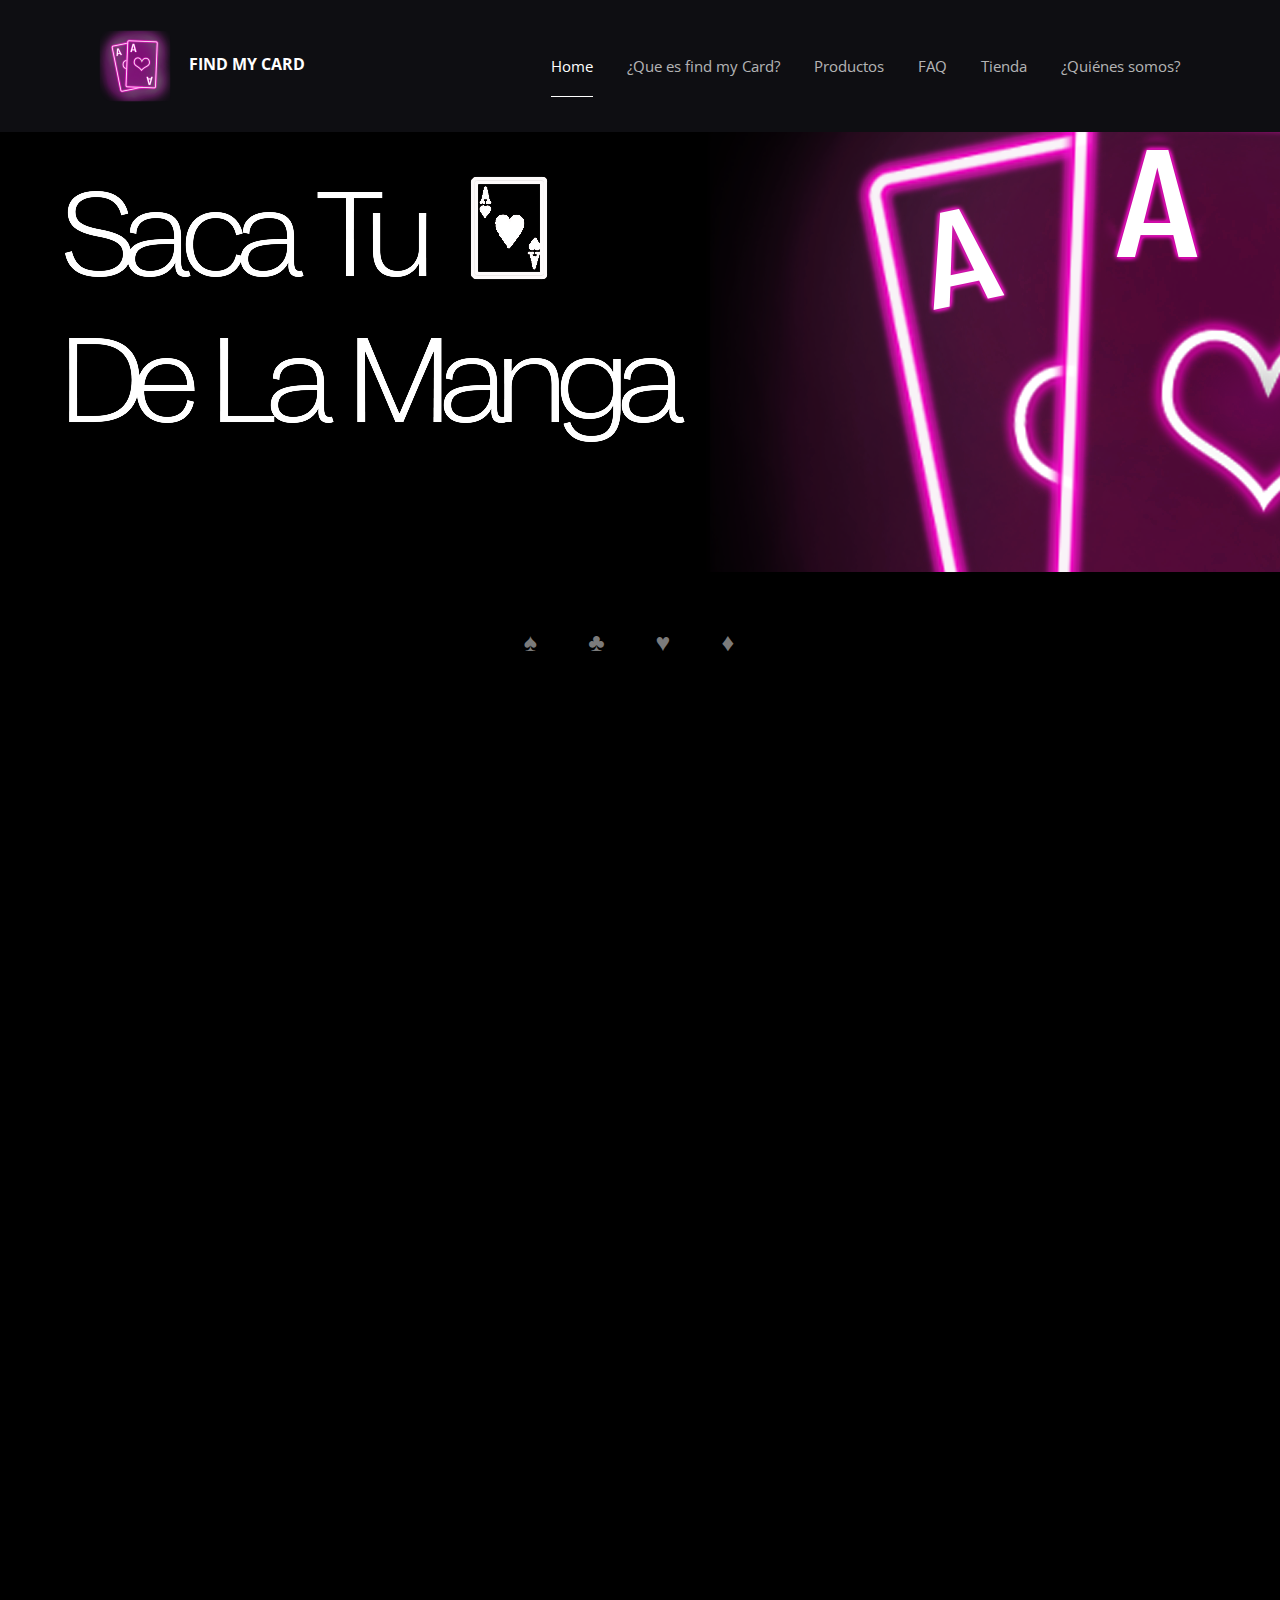
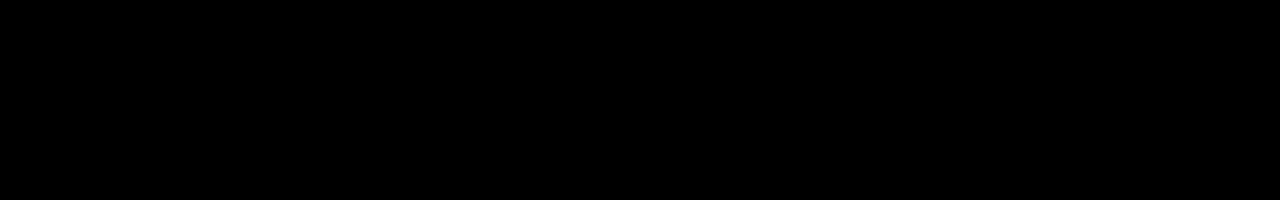
==== index.html @ 89a49486 "first commit" ====
<!doctype html>
<html lang="en">
  <head>
    <!-- Required meta tags -->
    <meta charset="utf-8">
    <meta name="viewport" content="width=device-width, initial-scale=1, shrink-to-fit=no">
    
    <link href="https://fonts.googleapis.com/css?family=Open+Sans:300,400,700" rel="stylesheet">

    <link rel="stylesheet" href="fonts/icomoon/style.css">

    <link rel="stylesheet" href="css/owl.carousel.min.css">

    <!-- Bootstrap CSS -->
    <link rel="stylesheet" href="css/bootstrap.min.css">
    
    <!-- Style -->
    <link rel="stylesheet" href="css/style.css">

    <title>Website Menu #2</title>
  </head>
  <body>
    <div class="site-mobile-menu site-navbar-target">
        <div class="site-mobile-menu-header">
          <div class="site-mobile-menu-close mt-3">
            <span class="icon-close2 js-menu-toggle"></span>
          </div>
        </div>
        <div class="site-mobile-menu-body"></div>
      </div>
      <header class="site-navbar site-navbar-target" role="banner">

        <div class="container">
          <div class="row align-items-center position-relative">

            <div class="col-3">
              <div class="site-logo">
                
                <a href="index.html" class="font-weight-bold"><img src="images/logo.png" alt="Image" class="logo"> find my card</a>
              </div>
            </div>

            <div class="col-9  text-right">
              

              <span class="d-inline-block d-lg-none"><a href="#" class="text-primary site-menu-toggle js-menu-toggle py-5"><span class="icon-menu h3 text-white"></span></a></span>


              <nav class="site-navigation text-right ml-auto d-none d-lg-block" role="navigation">
                <ul class="site-menu main-menu js-clone-nav ml-auto ">
                  <li class="active"><a href="#" class="nav-link">Home</a></li>
                  <li><a href="#" class="nav-link">¿Que es find my Card?</a></li>
                  <li><a href="#" class="nav-link">Productos</a></li>
                  <li><a href="#" class="nav-link">FAQ</a></li>
                  <li><a href="#" class="nav-link">Tienda</a></li>
                  <li><a href="#" class="nav-link">¿Quiénes somos?</a></li>
                </ul>
              </nav>
            </div>

            
          </div>
        </div>

      </header>

    <div class="hero">
      <br>
      <br>
      <br>
      <img src="images/eslogan.png" srcset="">

      <p class="centrar">
        ♠  ♣  ♥  ♦ 
      </p>


    </div>
  

  
    
    

    <script src="js/jquery-3.3.1.min.js"></script>
    <script src="js/popper.min.js"></script>
    <script src="js/bootstrap.min.js"></script>
    <script src="js/jquery.sticky.js"></script>
    <script src="js/main.js"></script>
  </body>
</html>
---- fonts/icomoon/style.css ----
@font-face {
  font-family: 'icomoon';
  src:  url('fonts/icomoon.eot?10si43');
  src:  url('fonts/icomoon.eot?10si43#iefix') format('embedded-opentype'),
    url('fonts/icomoon.ttf?10si43') format('truetype'),
    url('fonts/icomoon.woff?10si43') format('woff'),
    url('fonts/icomoon.svg?10si43#icomoon') format('svg');
  font-weight: normal;
  font-style: normal;
}

[class^="icon-"], [class*=" icon-"] {
  /* use !important to prevent issues with browser extensions that change fonts */
  font-family: 'icomoon' !important;
  speak: none;
  font-style: normal;
  font-weight: normal;
  font-variant: normal;
  text-transform: none;
  line-height: 1;

  /* Better Font Rendering =========== */
  -webkit-font-smoothing: antialiased;
  -moz-osx-font-smoothing: grayscale;
}

.icon-asterisk:before {
  content: "\f069";
}
.icon-plus:before {
  content: "\f067";
}
.icon-question:before {
  content: "\f128";
}
.icon-minus:before {
  content: "\f068";
}
.icon-glass:before {
  content: "\f000";
}
.icon-music:before {
  content: "\f001";
}
.icon-search:before {
  content: "\f002";
}
.icon-envelope-o:before {
  content: "\f003";
}
.icon-heart:before {
  content: "\f004";
}
.icon-star:before {
  content: "\f005";
}
.icon-star-o:before {
  content: "\f006";
}
.icon-user:before {
  content: "\f007";
}
.icon-film:before {
  content: "\f008";
}
.icon-th-large:before {
  content: "\f009";
}
.icon-th:before {
  content: "\f00a";
}
.icon-th-list:before {
  content: "\f00b";
}
.icon-check:before {
  content: "\f00c";
}
.icon-close:before {
  content: "\f00d";
}
.icon-remove:before {
  content: "\f00d";
}
.icon-times:before {
  content: "\f00d";
}
.icon-search-plus:before {
  content: "\f00e";
}
.icon-search-minus:before {
  content: "\f010";
}
.icon-power-off:before {
  content: "\f011";
}
.icon-signal:before {
  content: "\f012";
}
.icon-cog:before {
  content: "\f013";
}
.icon-gear:before {
  content: "\f013";
}
.icon-trash-o:before {
  content: "\f014";
}
.icon-home:before {
  content: "\f015";
}
.icon-file-o:before {
  content: "\f016";
}
.icon-clock-o:before {
  content: "\f017";
}
.icon-road:before {
  content: "\f018";
}
.icon-download:before {
  content: "\f019";
}
.icon-arrow-circle-o-down:before {
  content: "\f01a";
}
.icon-arrow-circle-o-up:before {
  content: "\f01b";
}
.icon-inbox:before {
  content: "\f01c";
}
.icon-play-circle-o:before {
  content: "\f01d";
}
.icon-repeat:before {
  content: "\f01e";
}
.icon-rotate-right:before {
  content: "\f01e";
}
.icon-refresh:before {
  content: "\f021";
}
.icon-list-alt:before {
  content: "\f022";
}
.icon-lock:before {
  content: "\f023";
}
.icon-flag:before {
  content: "\f024";
}
.icon-headphones:before {
  content: "\f025";
}
.icon-volume-off:before {
  content: "\f026";
}
.icon-volume-down:before {
  content: "\f027";
}
.icon-volume-up:before {
  content: "\f028";
}
.icon-qrcode:before {
  content: "\f029";
}
.icon-barcode:before {
  content: "\f02a";
}
.icon-tag:before {
  content: "\f02b";
}
.icon-tags:before {
  content: "\f02c";
}
.icon-book:before {
  content: "\f02d";
}
.icon-bookmark:before {
  content: "\f02e";
}
.icon-print:before {
  content: "\f02f";
}
.icon-camera:before {
  content: "\f030";
}
.icon-font:before {
  content: "\f031";
}
.icon-bold:before {
  content: "\f032";
}
.icon-italic:before {
  content: "\f033";
}
.icon-text-height:before {
  content: "\f034";
}
.icon-text-width:before {
  content: "\f035";
}
.icon-align-left:before {
  content: "\f036";
}
.icon-align-center:before {
  content: "\f037";
}
.icon-align-right:before {
  content: "\f038";
}
.icon-align-justify:before {
  content: "\f039";
}
.icon-list:before {
  content: "\f03a";
}
.icon-dedent:before {
  content: "\f03b";
}
.icon-outdent:before {
  content: "\f03b";
}
.icon-indent:before {
  content: "\f03c";
}
.icon-video-camera:before {
  content: "\f03d";
}
.icon-image:before {
  content: "\f03e";
}
.icon-photo:before {
  content: "\f03e";
}
.icon-picture-o:before {
  content: "\f03e";
}
.icon-pencil:before {
  content: "\f040";
}
.icon-map-marker:before {
  content: "\f041";
}
.icon-adjust:before {
  content: "\f042";
}
.icon-tint:before {
  content: "\f043";
}
.icon-edit:before {
  content: "\f044";
}
.icon-pencil-square-o:before {
  content: "\f044";
}
.icon-share-square-o:before {
  content: "\f045";
}
.icon-check-square-o:before {
  content: "\f046";
}
.icon-arrows:before {
  content: "\f047";
}
.icon-step-backward:before {
  content: "\f048";
}
.icon-fast-backward:before {
  content: "\f049";
}
.icon-backward:before {
  content: "\f04a";
}
.icon-play:before {
  content: "\f04b";
}
.icon-pause:before {
  content: "\f04c";
}
.icon-stop:before {
  content: "\f04d";
}
.icon-forward:before {
  content: "\f04e";
}
.icon-fast-forward:before {
  content: "\f050";
}
.icon-step-forward:before {
  content: "\f051";
}
.icon-eject:before {
  content: "\f052";
}
.icon-chevron-left:before {
  content: "\f053";
}
.icon-chevron-right:before {
  content: "\f054";
}
.icon-plus-circle:before {
  content: "\f055";
}
.icon-minus-circle:before {
  content: "\f056";
}
.icon-times-circle:before {
  content: "\f057";
}
.icon-check-circle:before {
  content: "\f058";
}
.icon-question-circle:before {
  content: "\f059";
}
.icon-info-circle:before {
  content: "\f05a";
}
.icon-crosshairs:before {
  content: "\f05b";
}
.icon-times-circle-o:before {
  content: "\f05c";
}
.icon-check-circle-o:before {
  content: "\f05d";
}
.icon-ban:before {
  content: "\f05e";
}
.icon-arrow-left:before {
  content: "\f060";
}
.icon-arrow-right:before {
  content: "\f061";
}
.icon-arrow-up:before {
  content: "\f062";
}
.icon-arrow-down:before {
  content: "\f063";
}
.icon-mail-forward:before {
  content: "\f064";
}
.icon-share:before {
  content: "\f064";
}
.icon-expand:before {
  content: "\f065";
}
.icon-compress:before {
  content: "\f066";
}
.icon-exclamation-circle:before {
  content: "\f06a";
}
.icon-gift:before {
  content: "\f06b";
}
.icon-leaf:before {
  content: "\f06c";
}
.icon-fire:before {
  content: "\f06d";
}
.icon-eye:before {
  content: "\f06e";
}
.icon-eye-slash:before {
  content: "\f070";
}
.icon-exclamation-triangle:before {
  content: "\f071";
}
.icon-warning:before {
  content: "\f071";
}
.icon-plane:before {
  content: "\f072";
}
.icon-calendar:before {
  content: "\f073";
}
.icon-random:before {
  content: "\f074";
}
.icon-comment:before {
  content: "\f075";
}
.icon-magnet:before {
  content: "\f076";
}
.icon-chevron-up:before {
  content: "\f077";
}
.icon-chevron-down:before {
  content: "\f078";
}
.icon-retweet:before {
  content: "\f079";
}
.icon-shopping-cart:before {
  content: "\f07a";
}
.icon-folder:before {
  content: "\f07b";
}
.icon-folder-open:before {
  content: "\f07c";
}
.icon-arrows-v:before {
  content: "\f07d";
}
.icon-arrows-h:before {
  content: "\f07e";
}
.icon-bar-chart:before {
  content: "\f080";
}
.icon-bar-chart-o:before {
  content: "\f080";
}
.icon-twitter-square:before {
  content: "\f081";
}
.icon-facebook-square:before {
  content: "\f082";
}
.icon-camera-retro:before {
  content: "\f083";
}
.icon-key:before {
  content: "\f084";
}
.icon-cogs:before {
  content: "\f085";
}
.icon-gears:before {
  content: "\f085";
}
.icon-comments:before {
  content: "\f086";
}
.icon-thumbs-o-up:before {
  content: "\f087";
}
.icon-thumbs-o-down:before {
  content: "\f088";
}
.icon-star-half:before {
  content: "\f089";
}
.icon-heart-o:before {
  content: "\f08a";
}
.icon-sign-out:before {
  content: "\f08b";
}
.icon-linkedin-square:before {
  content: "\f08c";
}
.icon-thumb-tack:before {
  content: "\f08d";
}
.icon-external-link:before {
  content: "\f08e";
}
.icon-sign-in:before {
  content: "\f090";
}
.icon-trophy:before {
  content: "\f091";
}
.icon-github-square:before {
  content: "\f092";
}
.icon-upload:before {
  content: "\f093";
}
.icon-lemon-o:before {
  content: "\f094";
}
.icon-phone:before {
  content: "\f095";
}
.icon-square-o:before {
  content: "\f096";
}
.icon-bookmark-o:before {
  content: "\f097";
}
.icon-phone-square:before {
  content: "\f098";
}
.icon-twitter:before {
  content: "\f099";
}
.icon-facebook:before {
  content: "\f09a";
}
.icon-facebook-f:before {
  content: "\f09a";
}
.icon-github:before {
  content: "\f09b";
}
.icon-unlock:before {
  content: "\f09c";
}
.icon-credit-card:before {
  content: "\f09d";
}
.icon-feed:before {
  content: "\f09e";
}
.icon-rss:before {
  content: "\f09e";
}
.icon-hdd-o:before {
  content: "\f0a0";
}
.icon-bullhorn:before {
  content: "\f0a1";
}
.icon-bell-o:before {
  content: "\f0a2";
}
.icon-certificate:before {
  content: "\f0a3";
}
.icon-hand-o-right:before {
  content: "\f0a4";
}
.icon-hand-o-left:before {
  content: "\f0a5";
}
.icon-hand-o-up:before {
  content: "\f0a6";
}
.icon-hand-o-down:before {
  content: "\f0a7";
}
.icon-arrow-circle-left:before {
  content: "\f0a8";
}
.icon-arrow-circle-right:before {
  content: "\f0a9";
}
.icon-arrow-circle-up:before {
  content: "\f0aa";
}
.icon-arrow-circle-down:before {
  content: "\f0ab";
}
.icon-globe:before {
  content: "\f0ac";
}
.icon-wrench:before {
  content: "\f0ad";
}
.icon-tasks:before {
  content: "\f0ae";
}
.icon-filter:before {
  content: "\f0b0";
}
.icon-briefcase:before {
  content: "\f0b1";
}
.icon-arrows-alt:before {
  content: "\f0b2";
}
.icon-group:before {
  content: "\f0c0";
}
.icon-users:before {
  content: "\f0c0";
}
.icon-chain:before {
  content: "\f0c1";
}
.icon-link:before {
  content: "\f0c1";
}
.icon-cloud:before {
  content: "\f0c2";
}
.icon-flask:before {
  content: "\f0c3";
}
.icon-cut:before {
  content: "\f0c4";
}
.icon-scissors:before {
  content: "\f0c4";
}
.icon-copy:before {
  content: "\f0c5";
}
.icon-files-o:before {
  content: "\f0c5";
}
.icon-paperclip:before {
  content: "\f0c6";
}
.icon-floppy-o:before {
  content: "\f0c7";
}
.icon-save:before {
  content: "\f0c7";
}
.icon-square:before {
  content: "\f0c8";
}
.icon-bars:before {
  content: "\f0c9";
}
.icon-navicon:before {
  content: "\f0c9";
}
.icon-reorder:before {
  content: "\f0c9";
}
.icon-list-ul:before {
  content: "\f0ca";
}
.icon-list-ol:before {
  content: "\f0cb";
}
.icon-strikethrough:before {
  content: "\f0cc";
}
.icon-underline:before {
  content: "\f0cd";
}
.icon-table:before {
  content: "\f0ce";
}
.icon-magic:before {
  content: "\f0d0";
}
.icon-truck:before {
  content: "\f0d1";
}
.icon-pinterest:before {
  content: "\f0d2";
}
.icon-pinterest-square:before {
  content: "\f0d3";
}
.icon-google-plus-square:before {
  content: "\f0d4";
}
.icon-google-plus:before {
  content: "\f0d5";
}
.icon-money:before {
  content: "\f0d6";
}
.icon-caret-down:before {
  content: "\f0d7";
}
.icon-caret-up:before {
  content: "\f0d8";
}
.icon-caret-left:before {
  content: "\f0d9";
}
.icon-caret-right:before {
  content: "\f0da";
}
.icon-columns:before {
  content: "\f0db";
}
.icon-sort:before {
  content: "\f0dc";
}
.icon-unsorted:before {
  content: "\f0dc";
}
.icon-sort-desc:before {
  content: "\f0dd";
}
.icon-sort-down:before {
  content: "\f0dd";
}
.icon-sort-asc:before {
  content: "\f0de";
}
.icon-sort-up:before {
  content: "\f0de";
}
.icon-envelope:before {
  content: "\f0e0";
}
.icon-linkedin:before {
  content: "\f0e1";
}
.icon-rotate-left:before {
  content: "\f0e2";
}
.icon-undo:before {
  content: "\f0e2";
}
.icon-gavel:before {
  content: "\f0e3";
}
.icon-legal:before {
  content: "\f0e3";
}
.icon-dashboard:before {
  content: "\f0e4";
}
.icon-tachometer:before {
  content: "\f0e4";
}
.icon-comment-o:before {
  content: "\f0e5";
}
.icon-comments-o:before {
  content: "\f0e6";
}
.icon-bolt:before {
  content: "\f0e7";
}
.icon-flash:before {
  content: "\f0e7";
}
.icon-sitemap:before {
  content: "\f0e8";
}
.icon-umbrella:before {
  content: "\f0e9";
}
.icon-clipboard:before {
  content: "\f0ea";
}
.icon-paste:before {
  content: "\f0ea";
}
.icon-lightbulb-o:before {
  content: "\f0eb";
}
.icon-exchange:before {
  content: "\f0ec";
}
.icon-cloud-download:before {
  content: "\f0ed";
}
.icon-cloud-upload:before {
  content: "\f0ee";
}
.icon-user-md:before {
  content: "\f0f0";
}
.icon-stethoscope:before {
  content: "\f0f1";
}
.icon-suitcase:before {
  content: "\f0f2";
}
.icon-bell:before {
  content: "\f0f3";
}
.icon-coffee:before {
  content: "\f0f4";
}
.icon-cutlery:before {
  content: "\f0f5";
}
.icon-file-text-o:before {
  content: "\f0f6";
}
.icon-building-o:before {
  content: "\f0f7";
}
.icon-hospital-o:before {
  content: "\f0f8";
}
.icon-ambulance:before {
  content: "\f0f9";
}
.icon-medkit:before {
  content: "\f0fa";
}
.icon-fighter-jet:before {
  content: "\f0fb";
}
.icon-beer:before {
  content: "\f0fc";
}
.icon-h-square:before {
  content: "\f0fd";
}
.icon-plus-square:before {
  content: "\f0fe";
}
.icon-angle-double-left:before {
  content: "\f100";
}
.icon-angle-double-right:before {
  content: "\f101";
}
.icon-angle-double-up:before {
  content: "\f102";
}
.icon-angle-double-down:before {
  content: "\f103";
}
.icon-angle-left:before {
  content: "\f104";
}
.icon-angle-right:before {
  content: "\f105";
}
.icon-angle-up:before {
  content: "\f106";
}
.icon-angle-down:before {
  content: "\f107";
}
.icon-desktop:before {
  content: "\f108";
}
.icon-laptop:before {
  content: "\f109";
}
.icon-tablet:before {
  content: "\f10a";
}
.icon-mobile:before {
  content: "\f10b";
}
.icon-mobile-phone:before {
  content: "\f10b";
}
.icon-circle-o:before {
  content: "\f10c";
}
.icon-quote-left:before {
  content: "\f10d";
}
.icon-quote-right:before {
  content: "\f10e";
}
.icon-spinner:before {
  content: "\f110";
}
.icon-circle:before {
  content: "\f111";
}
.icon-mail-reply:before {
  content: "\f112";
}
.icon-reply:before {
  content: "\f112";
}
.icon-github-alt:before {
  content: "\f113";
}
.icon-folder-o:before {
  content: "\f114";
}
.icon-folder-open-o:before {
  content: "\f115";
}
.icon-smile-o:before {
  content: "\f118";
}
.icon-frown-o:before {
  content: "\f119";
}
.icon-meh-o:before {
  content: "\f11a";
}
.icon-gamepad:before {
  content: "\f11b";
}
.icon-keyboard-o:before {
  content: "\f11c";
}
.icon-flag-o:before {
  content: "\f11d";
}
.icon-flag-checkered:before {
  content: "\f11e";
}
.icon-terminal:before {
  content: "\f120";
}
.icon-code:before {
  content: "\f121";
}
.icon-mail-reply-all:before {
  content: "\f122";
}
.icon-reply-all:before {
  content: "\f122";
}
.icon-star-half-empty:before {
  content: "\f123";
}
.icon-star-half-full:before {
  content: "\f123";
}
.icon-star-half-o:before {
  content: "\f123";
}
.icon-location-arrow:before {
  content: "\f124";
}
.icon-crop:before {
  content: "\f125";
}
.icon-code-fork:before {
  content: "\f126";
}
.icon-chain-broken:before {
  content: "\f127";
}
.icon-unlink:before {
  content: "\f127";
}
.icon-info:before {
  content: "\f129";
}
.icon-exclamation:before {
  content: "\f12a";
}
.icon-superscript:before {
  content: "\f12b";
}
.icon-subscript:before {
  content: "\f12c";
}
.icon-eraser:before {
  content: "\f12d";
}
.icon-puzzle-piece:before {
  content: "\f12e";
}
.icon-microphone:before {
  content: "\f130";
}
.icon-microphone-slash:before {
  content: "\f131";
}
.icon-shield:before {
  content: "\f132";
}
.icon-calendar-o:before {
  content: "\f133";
}
.icon-fire-extinguisher:before {
  content: "\f134";
}
.icon-rocket:before {
  content: "\f135";
}
.icon-maxcdn:before {
  content: "\f136";
}
.icon-chevron-circle-left:before {
  content: "\f137";
}
.icon-chevron-circle-right:before {
  content: "\f138";
}
.icon-chevron-circle-up:before {
  content: "\f139";
}
.icon-chevron-circle-down:before {
  content: "\f13a";
}
.icon-html5:before {
  content: "\f13b";
}
.icon-css3:before {
  content: "\f13c";
}
.icon-anchor:before {
  content: "\f13d";
}
.icon-unlock-alt:before {
  content: "\f13e";
}
.icon-bullseye:before {
  content: "\f140";
}
.icon-ellipsis-h:before {
  content: "\f141";
}
.icon-ellipsis-v:before {
  content: "\f142";
}
.icon-rss-square:before {
  content: "\f143";
}
.icon-play-circle:before {
  content: "\f144";
}
.icon-ticket:before {
  content: "\f145";
}
.icon-minus-square:before {
  content: "\f146";
}
.icon-minus-square-o:before {
  content: "\f147";
}
.icon-level-up:before {
  content: "\f148";
}
.icon-level-down:before {
  content: "\f149";
}
.icon-check-square:before {
  content: "\f14a";
}
.icon-pencil-square:before {
  content: "\f14b";
}
.icon-external-link-square:before {
  content: "\f14c";
}
.icon-share-square:before {
  content: "\f14d";
}
.icon-compass:before {
  content: "\f14e";
}
.icon-caret-square-o-down:before {
  content: "\f150";
}
.icon-toggle-down:before {
  content: "\f150";
}
.icon-caret-square-o-up:before {
  content: "\f151";
}
.icon-toggle-up:before {
  content: "\f151";
}
.icon-caret-square-o-right:before {
  content: "\f152";
}
.icon-toggle-right:before {
  content: "\f152";
}
.icon-eur:before {
  content: "\f153";
}
.icon-euro:before {
  content: "\f153";
}
.icon-gbp:before {
  content: "\f154";
}
.icon-dollar:before {
  content: "\f155";
}
.icon-usd:before {
  content: "\f155";
}
.icon-inr:before {
  content: "\f156";
}
.icon-rupee:before {
  content: "\f156";
}
.icon-cny:before {
  content: "\f157";
}
.icon-jpy:before {
  content: "\f157";
}
.icon-rmb:before {
  content: "\f157";
}
.icon-yen:before {
  content: "\f157";
}
.icon-rouble:before {
  content: "\f158";
}
.icon-rub:before {
  content: "\f158";
}
.icon-ruble:before {
  content: "\f158";
}
.icon-krw:before {
  content: "\f159";
}
.icon-won:before {
  content: "\f159";
}
.icon-bitcoin:before {
  content: "\f15a";
}
.icon-btc:before {
  content: "\f15a";
}
.icon-file:before {
  content: "\f15b";
}
.icon-file-text:before {
  content: "\f15c";
}
.icon-sort-alpha-asc:before {
  content: "\f15d";
}
.icon-sort-alpha-desc:before {
  content: "\f15e";
}
.icon-sort-amount-asc:before {
  content: "\f160";
}
.icon-sort-amount-desc:before {
  content: "\f161";
}
.icon-sort-numeric-asc:before {
  content: "\f162";
}
.icon-sort-numeric-desc:before {
  content: "\f163";
}
.icon-thumbs-up:before {
  content: "\f164";
}
.icon-thumbs-down:before {
  content: "\f165";
}
.icon-youtube-square:before {
  content: "\f166";
}
.icon-youtube:before {
  content: "\f167";
}
.icon-xing:before {
  content: "\f168";
}
.icon-xing-square:before {
  content: "\f169";
}
.icon-youtube-play:before {
  content: "\f16a";
}
.icon-dropbox:before {
  content: "\f16b";
}
.icon-stack-overflow:before {
  content: "\f16c";
}
.icon-instagram:before {
  content: "\f16d";
}
.icon-flickr:before {
  content: "\f16e";
}
.icon-adn:before {
  content: "\f170";
}
.icon-bitbucket:before {
  content: "\f171";
}
.icon-bitbucket-square:before {
  content: "\f172";
}
.icon-tumblr:before {
  content: "\f173";
}
.icon-tumblr-square:before {
  content: "\f174";
}
.icon-long-arrow-down:before {
  content: "\f175";
}
.icon-long-arrow-up:before {
  content: "\f176";
}
.icon-long-arrow-left:before {
  content: "\f177";
}
.icon-long-arrow-right:before {
  content: "\f178";
}
.icon-apple:before {
  content: "\f179";
}
.icon-windows:before {
  content: "\f17a";
}
.icon-android:before {
  content: "\f17b";
}
.icon-linux:before {
  content: "\f17c";
}
.icon-dribbble:before {
  content: "\f17d";
}
.icon-skype:before {
  content: "\f17e";
}
.icon-foursquare:before {
  content: "\f180";
}
.icon-trello:before {
  content: "\f181";
}
.icon-female:before {
  content: "\f182";
}
.icon-male:before {
  content: "\f183";
}
.icon-gittip:before {
  content: "\f184";
}
.icon-gratipay:before {
  content: "\f184";
}
.icon-sun-o:before {
  content: "\f185";
}
.icon-moon-o:before {
  content: "\f186";
}
.icon-archive:before {
  content: "\f187";
}
.icon-bug:before {
  content: "\f188";
}
.icon-vk:before {
  content: "\f189";
}
.icon-weibo:before {
  content: "\f18a";
}
.icon-renren:before {
  content: "\f18b";
}
.icon-pagelines:before {
  content: "\f18c";
}
.icon-stack-exchange:before {
  content: "\f18d";
}
.icon-arrow-circle-o-right:before {
  content: "\f18e";
}
.icon-arrow-circle-o-left:before {
  content: "\f190";
}
.icon-caret-square-o-left:before {
  content: "\f191";
}
.icon-toggle-left:before {
  content: "\f191";
}
.icon-dot-circle-o:before {
  content: "\f192";
}
.icon-wheelchair:before {
  content: "\f193";
}
.icon-vimeo-square:before {
  content: "\f194";
}
.icon-try:before {
  content: "\f195";
}
.icon-turkish-lira:before {
  content: "\f195";
}
.icon-plus-square-o:before {
  content: "\f196";
}
.icon-space-shuttle:before {
  content: "\f197";
}
.icon-slack:before {
  content: "\f198";
}
.icon-envelope-square:before {
  content: "\f199";
}
.icon-wordpress:before {
  content: "\f19a";
}
.icon-openid:before {
  content: "\f19b";
}
.icon-bank:before {
  content: "\f19c";
}
.icon-institution:before {
  content: "\f19c";
}
.icon-university:before {
  content: "\f19c";
}
.icon-graduation-cap:before {
  content: "\f19d";
}
.icon-mortar-board:before {
  content: "\f19d";
}
.icon-yahoo:before {
  content: "\f19e";
}
.icon-google:before {
  content: "\f1a0";
}
.icon-reddit:before {
  content: "\f1a1";
}
.icon-reddit-square:before {
  content: "\f1a2";
}
.icon-stumbleupon-circle:before {
  content: "\f1a3";
}
.icon-stumbleupon:before {
  content: "\f1a4";
}
.icon-delicious:before {
  content: "\f1a5";
}
.icon-digg:before {
  content: "\f1a6";
}
.icon-pied-piper-pp:before {
  content: "\f1a7";
}
.icon-pied-piper-alt:before {
  content: "\f1a8";
}
.icon-drupal:before {
  content: "\f1a9";
}
.icon-joomla:before {
  content: "\f1aa";
}
.icon-language:before {
  content: "\f1ab";
}
.icon-fax:before {
  content: "\f1ac";
}
.icon-building:before {
  content: "\f1ad";
}
.icon-child:before {
  content: "\f1ae";
}
.icon-paw:before {
  content: "\f1b0";
}
.icon-spoon:before {
  content: "\f1b1";
}
.icon-cube:before {
  content: "\f1b2";
}
.icon-cubes:before {
  content: "\f1b3";
}
.icon-behance:before {
  content: "\f1b4";
}
.icon-behance-square:before {
  content: "\f1b5";
}
.icon-steam:before {
  content: "\f1b6";
}
.icon-steam-square:before {
  content: "\f1b7";
}
.icon-recycle:before {
  content: "\f1b8";
}
.icon-automobile:before {
  content: "\f1b9";
}
.icon-car:before {
  content: "\f1b9";
}
.icon-cab:before {
  content: "\f1ba";
}
.icon-taxi:before {
  content: "\f1ba";
}
.icon-tree:before {
  content: "\f1bb";
}
.icon-spotify:before {
  content: "\f1bc";
}
.icon-deviantart:before {
  content: "\f1bd";
}
.icon-soundcloud:before {
  content: "\f1be";
}
.icon-database:before {
  content: "\f1c0";
}
.icon-file-pdf-o:before {
  content: "\f1c1";
}
.icon-file-word-o:before {
  content: "\f1c2";
}
.icon-file-excel-o:before {
  content: "\f1c3";
}
.icon-file-powerpoint-o:before {
  content: "\f1c4";
}
.icon-file-image-o:before {
  content: "\f1c5";
}
.icon-file-photo-o:before {
  content: "\f1c5";
}
.icon-file-picture-o:before {
  content: "\f1c5";
}
.icon-file-archive-o:before {
  content: "\f1c6";
}
.icon-file-zip-o:before {
  content: "\f1c6";
}
.icon-file-audio-o:before {
  content: "\f1c7";
}
.icon-file-sound-o:before {
  content: "\f1c7";
}
.icon-file-movie-o:before {
  content: "\f1c8";
}
.icon-file-video-o:before {
  content: "\f1c8";
}
.icon-file-code-o:before {
  content: "\f1c9";
}
.icon-vine:before {
  content: "\f1ca";
}
.icon-codepen:before {
  content: "\f1cb";
}
.icon-jsfiddle:before {
  content: "\f1cc";
}
.icon-life-bouy:before {
  content: "\f1cd";
}
.icon-life-buoy:before {
  content: "\f1cd";
}
.icon-life-ring:before {
  content: "\f1cd";
}
.icon-life-saver:before {
  content: "\f1cd";
}
.icon-support:before {
  content: "\f1cd";
}
.icon-circle-o-notch:before {
  content: "\f1ce";
}
.icon-ra:before {
  content: "\f1d0";
}
.icon-rebel:before {
  content: "\f1d0";
}
.icon-resistance:before {
  content: "\f1d0";
}
.icon-empire:before {
  content: "\f1d1";
}
.icon-ge:before {
  content: "\f1d1";
}
.icon-git-square:before {
  content: "\f1d2";
}
.icon-git:before {
  content: "\f1d3";
}
.icon-hacker-news:before {
  content: "\f1d4";
}
.icon-y-combinator-square:before {
  content: "\f1d4";
}
.icon-yc-square:before {
  content: "\f1d4";
}
.icon-tencent-weibo:before {
  content: "\f1d5";
}
.icon-qq:before {
  content: "\f1d6";
}
.icon-wechat:before {
  content: "\f1d7";
}
.icon-weixin:before {
  content: "\f1d7";
}
.icon-paper-plane:before {
  content: "\f1d8";
}
.icon-send:before {
  content: "\f1d8";
}
.icon-paper-plane-o:before {
  content: "\f1d9";
}
.icon-send-o:before {
  content: "\f1d9";
}
.icon-history:before {
  content: "\f1da";
}
.icon-circle-thin:before {
  content: "\f1db";
}
.icon-header:before {
  content: "\f1dc";
}
.icon-paragraph:before {
  content: "\f1dd";
}
.icon-sliders:before {
  content: "\f1de";
}
.icon-share-alt:before {
  content: "\f1e0";
}
.icon-share-alt-square:before {
  content: "\f1e1";
}
.icon-bomb:before {
  content: "\f1e2";
}
.icon-futbol-o:before {
  content: "\f1e3";
}
.icon-soccer-ball-o:before {
  content: "\f1e3";
}
.icon-tty:before {
  content: "\f1e4";
}
.icon-binoculars:before {
  content: "\f1e5";
}
.icon-plug:before {
  content: "\f1e6";
}
.icon-slideshare:before {
  content: "\f1e7";
}
.icon-twitch:before {
  content: "\f1e8";
}
.icon-yelp:before {
  content: "\f1e9";
}
.icon-newspaper-o:before {
  content: "\f1ea";
}
.icon-wifi:before {
  content: "\f1eb";
}
.icon-calculator:before {
  content: "\f1ec";
}
.icon-paypal:before {
  content: "\f1ed";
}
.icon-google-wallet:before {
  content: "\f1ee";
}
.icon-cc-visa:before {
  content: "\f1f0";
}
.icon-cc-mastercard:before {
  content: "\f1f1";
}
.icon-cc-discover:before {
  content: "\f1f2";
}
.icon-cc-amex:before {
  content: "\f1f3";
}
.icon-cc-paypal:before {
  content: "\f1f4";
}
.icon-cc-stripe:before {
  content: "\f1f5";
}
.icon-bell-slash:before {
  content: "\f1f6";
}
.icon-bell-slash-o:before {
  content: "\f1f7";
}
.icon-trash:before {
  content: "\f1f8";
}
.icon-copyright:before {
  content: "\f1f9";
}
.icon-at:before {
  content: "\f1fa";
}
.icon-eyedropper:before {
  content: "\f1fb";
}
.icon-paint-brush:before {
  content: "\f1fc";
}
.icon-birthday-cake:before {
  content: "\f1fd";
}
.icon-area-chart:before {
  content: "\f1fe";
}
.icon-pie-chart:before {
  content: "\f200";
}
.icon-line-chart:before {
  content: "\f201";
}
.icon-lastfm:before {
  content: "\f202";
}
.icon-lastfm-square:before {
  content: "\f203";
}
.icon-toggle-off:before {
  content: "\f204";
}
.icon-toggle-on:before {
  content: "\f205";
}
.icon-bicycle:before {
  content: "\f206";
}
.icon-bus:before {
  content: "\f207";
}
.icon-ioxhost:before {
  content: "\f208";
}
.icon-angellist:before {
  content: "\f209";
}
.icon-cc:before {
  content: "\f20a";
}
.icon-ils:before {
  content: "\f20b";
}
.icon-shekel:before {
  content: "\f20b";
}
.icon-sheqel:before {
  content: "\f20b";
}
.icon-meanpath:before {
  content: "\f20c";
}
.icon-buysellads:before {
  content: "\f20d";
}
.icon-connectdevelop:before {
  content: "\f20e";
}
.icon-dashcube:before {
  content: "\f210";
}
.icon-forumbee:before {
  content: "\f211";
}
.icon-leanpub:before {
  content: "\f212";
}
.icon-sellsy:before {
  content: "\f213";
}
.icon-shirtsinbulk:before {
  content: "\f214";
}
.icon-simplybuilt:before {
  content: "\f215";
}
.icon-skyatlas:before {
  content: "\f216";
}
.icon-cart-plus:before {
  content: "\f217";
}
.icon-cart-arrow-down:before {
  content: "\f218";
}
.icon-diamond:before {
  content: "\f219";
}
.icon-ship:before {
  content: "\f21a";
}
.icon-user-secret:before {
  content: "\f21b";
}
.icon-motorcycle:before {
  content: "\f21c";
}
.icon-street-view:before {
  content: "\f21d";
}
.icon-heartbeat:before {
  content: "\f21e";
}
.icon-venus:before {
  content: "\f221";
}
.icon-mars:before {
  content: "\f222";
}
.icon-mercury:before {
  content: "\f223";
}
.icon-intersex:before {
  content: "\f224";
}
.icon-transgender:before {
  content: "\f224";
}
.icon-transgender-alt:before {
  content: "\f225";
}
.icon-venus-double:before {
  content: "\f226";
}
.icon-mars-double:before {
  content: "\f227";
}
.icon-venus-mars:before {
  content: "\f228";
}
.icon-mars-stroke:before {
  content: "\f229";
}
.icon-mars-stroke-v:before {
  content: "\f22a";
}
.icon-mars-stroke-h:before {
  content: "\f22b";
}
.icon-neuter:before {
  content: "\f22c";
}
.icon-genderless:before {
  content: "\f22d";
}
.icon-facebook-official:before {
  content: "\f230";
}
.icon-pinterest-p:before {
  content: "\f231";
}
.icon-whatsapp:before {
  content: "\f232";
}
.icon-server:before {
  content: "\f233";
}
.icon-user-plus:before {
  content: "\f234";
}
.icon-user-times:before {
  content: "\f235";
}
.icon-bed:before {
  content: "\f236";
}
.icon-hotel:before {
  content: "\f236";
}
.icon-viacoin:before {
  content: "\f237";
}
.icon-train:before {
  content: "\f238";
}
.icon-subway:before {
  content: "\f239";
}
.icon-medium:before {
  content: "\f23a";
}
.icon-y-combinator:before {
  content: "\f23b";
}
.icon-yc:before {
  content: "\f23b";
}
.icon-optin-monster:before {
  content: "\f23c";
}
.icon-opencart:before {
  content: "\f23d";
}
.icon-expeditedssl:before {
  content: "\f23e";
}
.icon-battery:before {
  content: "\f240";
}
.icon-battery-4:before {
  content: "\f240";
}
.icon-battery-full:before {
  content: "\f240";
}
.icon-battery-3:before {
  content: "\f241";
}
.icon-battery-three-quarters:before {
  content: "\f241";
}
.icon-battery-2:before {
  content: "\f242";
}
.icon-battery-half:before {
  content: "\f242";
}
.icon-battery-1:before {
  content: "\f243";
}
.icon-battery-quarter:before {
  content: "\f243";
}
.icon-battery-0:before {
  content: "\f244";
}
.icon-battery-empty:before {
  content: "\f244";
}
.icon-mouse-pointer:before {
  content: "\f245";
}
.icon-i-cursor:before {
  content: "\f246";
}
.icon-object-group:before {
  content: "\f247";
}
.icon-object-ungroup:before {
  content: "\f248";
}
.icon-sticky-note:before {
  content: "\f249";
}
.icon-sticky-note-o:before {
  content: "\f24a";
}
.icon-cc-jcb:before {
  content: "\f24b";
}
.icon-cc-diners-club:before {
  content: "\f24c";
}
.icon-clone:before {
  content: "\f24d";
}
.icon-balance-scale:before {
  content: "\f24e";
}
.icon-hourglass-o:before {
  content: "\f250";
}
.icon-hourglass-1:before {
  content: "\f251";
}
.icon-hourglass-start:before {
  content: "\f251";
}
.icon-hourglass-2:before {
  content: "\f252";
}
.icon-hourglass-half:before {
  content: "\f252";
}
.icon-hourglass-3:before {
  content: "\f253";
}
.icon-hourglass-end:before {
  content: "\f253";
}
.icon-hourglass:before {
  content: "\f254";
}
.icon-hand-grab-o:before {
  content: "\f255";
}
.icon-hand-rock-o:before {
  content: "\f255";
}
.icon-hand-paper-o:before {
  content: "\f256";
}
.icon-hand-stop-o:before {
  content: "\f256";
}
.icon-hand-scissors-o:before {
  content: "\f257";
}
.icon-hand-lizard-o:before {
  content: "\f258";
}
.icon-hand-spock-o:before {
  content: "\f259";
}
.icon-hand-pointer-o:before {
  content: "\f25a";
}
.icon-hand-peace-o:before {
  content: "\f25b";
}
.icon-trademark:before {
  content: "\f25c";
}
.icon-registered:before {
  content: "\f25d";
}
.icon-creative-commons:before {
  content: "\f25e";
}
.icon-gg:before {
  content: "\f260";
}
.icon-gg-circle:before {
  content: "\f261";
}
.icon-tripadvisor:before {
  content: "\f262";
}
.icon-odnoklassniki:before {
  content: "\f263";
}
.icon-odnoklassniki-square:before {
  content: "\f264";
}
.icon-get-pocket:before {
  content: "\f265";
}
.icon-wikipedia-w:before {
  content: "\f266";
}
.icon-safari:before {
  content: "\f267";
}
.icon-chrome:before {
  content: "\f268";
}
.icon-firefox:before {
  content: "\f269";
}
.icon-opera:before {
  content: "\f26a";
}
.icon-internet-explorer:before {
  content: "\f26b";
}
.icon-television:before {
  content: "\f26c";
}
.icon-tv:before {
  content: "\f26c";
}
.icon-contao:before {
  content: "\f26d";
}
.icon-500px:before {
  content: "\f26e";
}
.icon-amazon:before {
  content: "\f270";
}
.icon-calendar-plus-o:before {
  content: "\f271";
}
.icon-calendar-minus-o:before {
  content: "\f272";
}
.icon-calendar-times-o:before {
  content: "\f273";
}
.icon-calendar-check-o:before {
  content: "\f274";
}
.icon-industry:before {
  content: "\f275";
}
.icon-map-pin:before {
  content: "\f276";
}
.icon-map-signs:before {
  content: "\f277";
}
.icon-map-o:before {
  content: "\f278";
}
.icon-map:before {
  content: "\f279";
}
.icon-commenting:before {
  content: "\f27a";
}
.icon-commenting-o:before {
  content: "\f27b";
}
.icon-houzz:before {
  content: "\f27c";
}
.icon-vimeo:before {
  content: "\f27d";
}
.icon-black-tie:before {
  content: "\f27e";
}
.icon-fonticons:before {
  content: "\f280";
}
.icon-reddit-alien:before {
  content: "\f281";
}
.icon-edge:before {
  content: "\f282";
}
.icon-credit-card-alt:before {
  content: "\f283";
}
.icon-codiepie:before {
  content: "\f284";
}
.icon-modx:before {
  content: "\f285";
}
.icon-fort-awesome:before {
  content: "\f286";
}
.icon-usb:before {
  content: "\f287";
}
.icon-product-hunt:before {
  content: "\f288";
}
.icon-mixcloud:before {
  content: "\f289";
}
.icon-scribd:before {
  content: "\f28a";
}
.icon-pause-circle:before {
  content: "\f28b";
}
.icon-pause-circle-o:before {
  content: "\f28c";
}
.icon-stop-circle:before {
  content: "\f28d";
}
.icon-stop-circle-o:before {
  content: "\f28e";
}
.icon-shopping-bag:before {
  content: "\f290";
}
.icon-shopping-basket:before {
  content: "\f291";
}
.icon-hashtag:before {
  content: "\f292";
}
.icon-bluetooth:before {
  content: "\f293";
}
.icon-bluetooth-b:before {
  content: "\f294";
}
.icon-percent:before {
  content: "\f295";
}
.icon-gitlab:before {
  content: "\f296";
}
.icon-wpbeginner:before {
  content: "\f297";
}
.icon-wpforms:before {
  content: "\f298";
}
.icon-envira:before {
  content: "\f299";
}
.icon-universal-access:before {
  content: "\f29a";
}
.icon-wheelchair-alt:before {
  content: "\f29b";
}
.icon-question-circle-o:before {
  content: "\f29c";
}
.icon-blind:before {
  content: "\f29d";
}
.icon-audio-description:before {
  content: "\f29e";
}
.icon-volume-control-phone:before {
  content: "\f2a0";
}
.icon-braille:before {
  content: "\f2a1";
}
.icon-assistive-listening-systems:before {
  content: "\f2a2";
}
.icon-american-sign-language-interpreting:before {
  content: "\f2a3";
}
.icon-asl-interpreting:before {
  content: "\f2a3";
}
.icon-deaf:before {
  content: "\f2a4";
}
.icon-deafness:before {
  content: "\f2a4";
}
.icon-hard-of-hearing:before {
  content: "\f2a4";
}
.icon-glide:before {
  content: "\f2a5";
}
.icon-glide-g:before {
  content: "\f2a6";
}
.icon-sign-language:before {
  content: "\f2a7";
}
.icon-signing:before {
  content: "\f2a7";
}
.icon-low-vision:before {
  content: "\f2a8";
}
.icon-viadeo:before {
  content: "\f2a9";
}
.icon-viadeo-square:before {
  content: "\f2aa";
}
.icon-snapchat:before {
  content: "\f2ab";
}
.icon-snapchat-ghost:before {
  content: "\f2ac";
}
.icon-snapchat-square:before {
  content: "\f2ad";
}
.icon-pied-piper:before {
  content: "\f2ae";
}
.icon-first-order:before {
  content: "\f2b0";
}
.icon-yoast:before {
  content: "\f2b1";
}
.icon-themeisle:before {
  content: "\f2b2";
}
.icon-google-plus-circle:before {
  content: "\f2b3";
}
.icon-google-plus-official:before {
  content: "\f2b3";
}
.icon-fa:before {
  content: "\f2b4";
}
.icon-font-awesome:before {
  content: "\f2b4";
}
.icon-handshake-o:before {
  content: "\f2b5";
}
.icon-envelope-open:before {
  content: "\f2b6";
}
.icon-envelope-open-o:before {
  content: "\f2b7";
}
.icon-linode:before {
  content: "\f2b8";
}
.icon-address-book:before {
  content: "\f2b9";
}
.icon-address-book-o:before {
  content: "\f2ba";
}
.icon-address-card:before {
  content: "\f2bb";
}
.icon-vcard:before {
  content: "\f2bb";
}
.icon-address-card-o:before {
  content: "\f2bc";
}
.icon-vcard-o:before {
  content: "\f2bc";
}
.icon-user-circle:before {
  content: "\f2bd";
}
.icon-user-circle-o:before {
  content: "\f2be";
}
.icon-user-o:before {
  content: "\f2c0";
}
.icon-id-badge:before {
  content: "\f2c1";
}
.icon-drivers-license:before {
  content: "\f2c2";
}
.icon-id-card:before {
  content: "\f2c2";
}
.icon-drivers-license-o:before {
  content: "\f2c3";
}
.icon-id-card-o:before {
  content: "\f2c3";
}
.icon-quora:before {
  content: "\f2c4";
}
.icon-free-code-camp:before {
  content: "\f2c5";
}
.icon-telegram:before {
  content: "\f2c6";
}
.icon-thermometer:before {
  content: "\f2c7";
}
.icon-thermometer-4:before {
  content: "\f2c7";
}
.icon-thermometer-full:before {
  content: "\f2c7";
}
.icon-thermometer-3:before {
  content: "\f2c8";
}
.icon-thermometer-three-quarters:before {
  content: "\f2c8";
}
.icon-thermometer-2:before {
  content: "\f2c9";
}
.icon-thermometer-half:before {
  content: "\f2c9";
}
.icon-thermometer-1:before {
  content: "\f2ca";
}
.icon-thermometer-quarter:before {
  content: "\f2ca";
}
.icon-thermometer-0:before {
  content: "\f2cb";
}
.icon-thermometer-empty:before {
  content: "\f2cb";
}
.icon-shower:before {
  content: "\f2cc";
}
.icon-bath:before {
  content: "\f2cd";
}
.icon-bathtub:before {
  content: "\f2cd";
}
.icon-s15:before {
  content: "\f2cd";
}
.icon-podcast:before {
  content: "\f2ce";
}
.icon-window-maximize:before {
  content: "\f2d0";
}
.icon-window-minimize:before {
  content: "\f2d1";
}
.icon-window-restore:before {
  content: "\f2d2";
}
.icon-times-rectangle:before {
  content: "\f2d3";
}
.icon-window-close:before {
  content: "\f2d3";
}
.icon-times-rectangle-o:before {
  content: "\f2d4";
}
.icon-window-close-o:before {
  content: "\f2d4";
}
.icon-bandcamp:before {
  content: "\f2d5";
}
.icon-grav:before {
  content: "\f2d6";
}
.icon-etsy:before {
  content: "\f2d7";
}
.icon-imdb:before {
  content: "\f2d8";
}
.icon-ravelry:before {
  content: "\f2d9";
}
.icon-eercast:before {
  content: "\f2da";
}
.icon-microchip:before {
  content: "\f2db";
}
.icon-snowflake-o:before {
  content: "\f2dc";
}
.icon-superpowers:before {
  content: "\f2dd";
}
.icon-wpexplorer:before {
  content: "\f2de";
}
.icon-meetup:before {
  content: "\f2e0";
}
.icon-3d_rotation:before {
  content: "\e84d";
}
.icon-ac_unit:before {
  content: "\eb3b";
}
.icon-alarm:before {
  content: "\e855";
}
.icon-access_alarms:before {
  content: "\e191";
}
.icon-schedule:before {
  content: "\e8b5";
}
.icon-accessibility:before {
  content: "\e84e";
}
.icon-accessible:before {
  content: "\e914";
}
.icon-account_balance:before {
  content: "\e84f";
}
.icon-account_balance_wallet:before {
  content: "\e850";
}
.icon-account_box:before {
  content: "\e851";
}
.icon-account_circle:before {
  content: "\e853";
}
.icon-adb:before {
  content: "\e60e";
}
.icon-add:before {
  content: "\e145";
}
.icon-add_a_photo:before {
  content: "\e439";
}
.icon-alarm_add:before {
  content: "\e856";
}
.icon-add_alert:before {
  content: "\e003";
}
.icon-add_box:before {
  content: "\e146";
}
.icon-add_circle:before {
  content: "\e147";
}
.icon-control_point:before {
  content: "\e3ba";
}
.icon-add_location:before {
  content: "\e567";
}
.icon-add_shopping_cart:before {
  content: "\e854";
}
.icon-queue:before {
  content: "\e03c";
}
.icon-add_to_queue:before {
  content: "\e05c";
}
.icon-adjust2:before {
  content: "\e39e";
}
.icon-airline_seat_flat:before {
  content: "\e630";
}
.icon-airline_seat_flat_angled:before {
  content: "\e631";
}
.icon-airline_seat_individual_suite:before {
  content: "\e632";
}
.icon-airline_seat_legroom_extra:before {
  content: "\e633";
}
.icon-airline_seat_legroom_normal:before {
  content: "\e634";
}
.icon-airline_seat_legroom_reduced:before {
  content: "\e635";
}
.icon-airline_seat_recline_extra:before {
  content: "\e636";
}
.icon-airline_seat_recline_normal:before {
  content: "\e637";
}
.icon-flight:before {
  content: "\e539";
}
.icon-airplanemode_inactive:before {
  content: "\e194";
}
.icon-airplay:before {
  content: "\e055";
}
.icon-airport_shuttle:before {
  content: "\eb3c";
}
.icon-alarm_off:before {
  content: "\e857";
}
.icon-alarm_on:before {
  content: "\e858";
}
.icon-album:before {
  content: "\e019";
}
.icon-all_inclusive:before {
  content: "\eb3d";
}
.icon-all_out:before {
  content: "\e90b";
}
.icon-android2:before {
  content: "\e859";
}
.icon-announcement:before {
  content: "\e85a";
}
.icon-apps:before {
  content: "\e5c3";
}
.icon-archive2:before {
  content: "\e149";
}
.icon-arrow_back:before {
  content: "\e5c4";
}
.icon-arrow_downward:before {
  content: "\e5db";
}
.icon-arrow_drop_down:before {
  content: "\e5c5";
}
.icon-arrow_drop_down_circle:before {
  content: "\e5c6";
}
.icon-arrow_drop_up:before {
  content: "\e5c7";
}
.icon-arrow_forward:before {
  content: "\e5c8";
}
.icon-arrow_upward:before {
  content: "\e5d8";
}
.icon-art_track:before {
  content: "\e060";
}
.icon-aspect_ratio:before {
  content: "\e85b";
}
.icon-poll:before {
  content: "\e801";
}
.icon-assignment:before {
  content: "\e85d";
}
.icon-assignment_ind:before {
  content: "\e85e";
}
.icon-assignment_late:before {
  content: "\e85f";
}
.icon-assignment_return:before {
  content: "\e860";
}
.icon-assignment_returned:before {
  content: "\e861";
}
.icon-assignment_turned_in:before {
  content: "\e862";
}
.icon-assistant:before {
  content: "\e39f";
}
.icon-flag2:before {
  content: "\e153";
}
.icon-attach_file:before {
  content: "\e226";
}
.icon-attach_money:before {
  content: "\e227";
}
.icon-attachment:before {
  content: "\e2bc";
}
.icon-audiotrack:before {
  content: "\e3a1";
}
.icon-autorenew:before {
  content: "\e863";
}
.icon-av_timer:before {
  content: "\e01b";
}
.icon-backspace:before {
  content: "\e14a";
}
.icon-cloud_upload:before {
  content: "\e2c3";
}
.icon-battery_alert:before {
  content: "\e19c";
}
.icon-battery_charging_full:before {
  content: "\e1a3";
}
.icon-battery_std:before {
  content: "\e1a5";
}
.icon-battery_unknown:before {
  content: "\e1a6";
}
.icon-beach_access:before {
  content: "\eb3e";
}
.icon-beenhere:before {
  content: "\e52d";
}
.icon-block:before {
  content: "\e14b";
}
.icon-bluetooth2:before {
  content: "\e1a7";
}
.icon-bluetooth_searching:before {
  content: "\e1aa";
}
.icon-bluetooth_connected:before {
  content: "\e1a8";
}
.icon-bluetooth_disabled:before {
  content: "\e1a9";
}
.icon-blur_circular:before {
  content: "\e3a2";
}
.icon-blur_linear:before {
  content: "\e3a3";
}
.icon-blur_off:before {
  content: "\e3a4";
}
.icon-blur_on:before {
  content: "\e3a5";
}
.icon-class:before {
  content: "\e86e";
}
.icon-turned_in:before {
  content: "\e8e6";
}
.icon-turned_in_not:before {
  content: "\e8e7";
}
.icon-border_all:before {
  content: "\e228";
}
.icon-border_bottom:before {
  content: "\e229";
}
.icon-border_clear:before {
  content: "\e22a";
}
.icon-border_color:before {
  content: "\e22b";
}
.icon-border_horizontal:before {
  content: "\e22c";
}
.icon-border_inner:before {
  content: "\e22d";
}
.icon-border_left:before {
  content: "\e22e";
}
.icon-border_outer:before {
  content: "\e22f";
}
.icon-border_right:before {
  content: "\e230";
}
.icon-border_style:before {
  content: "\e231";
}
.icon-border_top:before {
  content: "\e232";
}
.icon-border_vertical:before {
  content: "\e233";
}
.icon-branding_watermark:before {
  content: "\e06b";
}
.icon-brightness_1:before {
  content: "\e3a6";
}
.icon-brightness_2:before {
  content: "\e3a7";
}
.icon-brightness_3:before {
  content: "\e3a8";
}
.icon-brightness_4:before {
  content: "\e3a9";
}
.icon-brightness_low:before {
  content: "\e1ad";
}
.icon-brightness_medium:before {
  content: "\e1ae";
}
.icon-brightness_high:before {
  content: "\e1ac";
}
.icon-brightness_auto:before {
  content: "\e1ab";
}
.icon-broken_image:before {
  content: "\e3ad";
}
.icon-brush:before {
  content: "\e3ae";
}
.icon-bubble_chart:before {
  content: "\e6dd";
}
.icon-bug_report:before {
  content: "\e868";
}
.icon-build:before {
  content: "\e869";
}
.icon-burst_mode:before {
  content: "\e43c";
}
.icon-domain:before {
  content: "\e7ee";
}
.icon-business_center:before {
  content: "\eb3f";
}
.icon-cached:before {
  content: "\e86a";
}
.icon-cake:before {
  content: "\e7e9";
}
.icon-phone2:before {
  content: "\e0cd";
}
.icon-call_end:before {
  content: "\e0b1";
}
.icon-call_made:before {
  content: "\e0b2";
}
.icon-merge_type:before {
  content: "\e252";
}
.icon-call_missed:before {
  content: "\e0b4";
}
.icon-call_missed_outgoing:before {
  content: "\e0e4";
}
.icon-call_received:before {
  content: "\e0b5";
}
.icon-call_split:before {
  content: "\e0b6";
}
.icon-call_to_action:before {
  content: "\e06c";
}
.icon-camera2:before {
  content: "\e3af";
}
.icon-photo_camera:before {
  content: "\e412";
}
.icon-camera_enhance:before {
  content: "\e8fc";
}
.icon-camera_front:before {
  content: "\e3b1";
}
.icon-camera_rear:before {
  content: "\e3b2";
}
.icon-camera_roll:before {
  content: "\e3b3";
}
.icon-cancel:before {
  content: "\e5c9";
}
.icon-redeem:before {
  content: "\e8b1";
}
.icon-card_membership:before {
  content: "\e8f7";
}
.icon-card_travel:before {
  content: "\e8f8";
}
.icon-casino:before {
  content: "\eb40";
}
.icon-cast:before {
  content: "\e307";
}
.icon-cast_connected:before {
  content: "\e308";
}
.icon-center_focus_strong:before {
  content: "\e3b4";
}
.icon-center_focus_weak:before {
  content: "\e3b5";
}
.icon-change_history:before {
  content: "\e86b";
}
.icon-chat:before {
  content: "\e0b7";
}
.icon-chat_bubble:before {
  content: "\e0ca";
}
.icon-chat_bubble_outline:before {
  content: "\e0cb";
}
.icon-check2:before {
  content: "\e5ca";
}
.icon-check_box:before {
  content: "\e834";
}
.icon-check_box_outline_blank:before {
  content: "\e835";
}
.icon-check_circle:before {
  content: "\e86c";
}
.icon-navigate_before:before {
  content: "\e408";
}
.icon-navigate_next:before {
  content: "\e409";
}
.icon-child_care:before {
  content: "\eb41";
}
.icon-child_friendly:before {
  content: "\eb42";
}
.icon-chrome_reader_mode:before {
  content: "\e86d";
}
.icon-close2:before {
  content: "\e5cd";
}
.icon-clear_all:before {
  content: "\e0b8";
}
.icon-closed_caption:before {
  content: "\e01c";
}
.icon-wb_cloudy:before {
  content: "\e42d";
}
.icon-cloud_circle:before {
  content: "\e2be";
}
.icon-cloud_done:before {
  content: "\e2bf";
}
.icon-cloud_download:before {
  content: "\e2c0";
}
.icon-cloud_off:before {
  content: "\e2c1";
}
.icon-cloud_queue:before {
  content: "\e2c2";
}
.icon-code2:before {
  content: "\e86f";
}
.icon-photo_library:before {
  content: "\e413";
}
.icon-collections_bookmark:before {
  content: "\e431";
}
.icon-palette:before {
  content: "\e40a";
}
.icon-colorize:before {
  content: "\e3b8";
}
.icon-comment2:before {
  content: "\e0b9";
}
.icon-compare:before {
  content: "\e3b9";
}
.icon-compare_arrows:before {
  content: "\e915";
}
.icon-laptop2:before {
  content: "\e31e";
}
.icon-confirmation_number:before {
  content: "\e638";
}
.icon-contact_mail:before {
  content: "\e0d0";
}
.icon-contact_phone:before {
  content: "\e0cf";
}
.icon-contacts:before {
  content: "\e0ba";
}
.icon-content_copy:before {
  content: "\e14d";
}
.icon-content_cut:before {
  content: "\e14e";
}
.icon-content_paste:before {
  content: "\e14f";
}
.icon-control_point_duplicate:before {
  content: "\e3bb";
}
.icon-copyright2:before {
  content: "\e90c";
}
.icon-mode_edit:before {
  content: "\e254";
}
.icon-create_new_folder:before {
  content: "\e2cc";
}
.icon-payment:before {
  content: "\e8a1";
}
.icon-crop2:before {
  content: "\e3be";
}
.icon-crop_16_9:before {
  content: "\e3bc";
}
.icon-crop_3_2:before {
  content: "\e3bd";
}
.icon-crop_landscape:before {
  content: "\e3c3";
}
.icon-crop_7_5:before {
  content: "\e3c0";
}
.icon-crop_din:before {
  content: "\e3c1";
}
.icon-crop_free:before {
  content: "\e3c2";
}
.icon-crop_original:before {
  content: "\e3c4";
}
.icon-crop_portrait:before {
  content: "\e3c5";
}
.icon-crop_rotate:before {
  content: "\e437";
}
.icon-crop_square:before {
  content: "\e3c6";
}
.icon-dashboard2:before {
  content: "\e871";
}
.icon-data_usage:before {
  content: "\e1af";
}
.icon-date_range:before {
  content: "\e916";
}
.icon-dehaze:before {
  content: "\e3c7";
}
.icon-delete:before {
  content: "\e872";
}
.icon-delete_forever:before {
  content: "\e92b";
}
.icon-delete_sweep:before {
  content: "\e16c";
}
.icon-description:before {
  content: "\e873";
}
.icon-desktop_mac:before {
  content: "\e30b";
}
.icon-desktop_windows:before {
  content: "\e30c";
}
.icon-details:before {
  content: "\e3c8";
}
.icon-developer_board:before {
  content: "\e30d";
}
.icon-developer_mode:before {
  content: "\e1b0";
}
.icon-device_hub:before {
  content: "\e335";
}
.icon-phonelink:before {
  content: "\e326";
}
.icon-devices_other:before {
  content: "\e337";
}
.icon-dialer_sip:before {
  content: "\e0bb";
}
.icon-dialpad:before {
  content: "\e0bc";
}
.icon-directions:before {
  content: "\e52e";
}
.icon-directions_bike:before {
  content: "\e52f";
}
.icon-directions_boat:before {
  content: "\e532";
}
.icon-directions_bus:before {
  content: "\e530";
}
.icon-directions_car:before {
  content: "\e531";
}
.icon-directions_railway:before {
  content: "\e534";
}
.icon-directions_run:before {
  content: "\e566";
}
.icon-directions_transit:before {
  content: "\e535";
}
.icon-directions_walk:before {
  content: "\e536";
}
.icon-disc_full:before {
  content: "\e610";
}
.icon-dns:before {
  content: "\e875";
}
.icon-not_interested:before {
  content: "\e033";
}
.icon-do_not_disturb_alt:before {
  content: "\e611";
}
.icon-do_not_disturb_off:before {
  content: "\e643";
}
.icon-remove_circle:before {
  content: "\e15c";
}
.icon-dock:before {
  content: "\e30e";
}
.icon-done:before {
  content: "\e876";
}
.icon-done_all:before {
  content: "\e877";
}
.icon-donut_large:before {
  content: "\e917";
}
.icon-donut_small:before {
  content: "\e918";
}
.icon-drafts:before {
  content: "\e151";
}
.icon-drag_handle:before {
  content: "\e25d";
}
.icon-time_to_leave:before {
  content: "\e62c";
}
.icon-dvr:before {
  content: "\e1b2";
}
.icon-edit_location:before {
  content: "\e568";
}
.icon-eject2:before {
  content: "\e8fb";
}
.icon-markunread:before {
  content: "\e159";
}
.icon-enhanced_encryption:before {
  content: "\e63f";
}
.icon-equalizer:before {
  content: "\e01d";
}
.icon-error:before {
  content: "\e000";
}
.icon-error_outline:before {
  content: "\e001";
}
.icon-euro_symbol:before {
  content: "\e926";
}
.icon-ev_station:before {
  content: "\e56d";
}
.icon-insert_invitation:before {
  content: "\e24f";
}
.icon-event_available:before {
  content: "\e614";
}
.icon-event_busy:before {
  content: "\e615";
}
.icon-event_note:before {
  content: "\e616";
}
.icon-event_seat:before {
  content: "\e903";
}
.icon-exit_to_app:before {
  content: "\e879";
}
.icon-expand_less:before {
  content: "\e5ce";
}
.icon-expand_more:before {
  content: "\e5cf";
}
.icon-explicit:before {
  content: "\e01e";
}
.icon-explore:before {
  content: "\e87a";
}
.icon-exposure:before {
  content: "\e3ca";
}
.icon-exposure_neg_1:before {
  content: "\e3cb";
}
.icon-exposure_neg_2:before {
  content: "\e3cc";
}
.icon-exposure_plus_1:before {
  content: "\e3cd";
}
.icon-exposure_plus_2:before {
  content: "\e3ce";
}
.icon-exposure_zero:before {
  content: "\e3cf";
}
.icon-extension:before {
  content: "\e87b";
}
.icon-face:before {
  content: "\e87c";
}
.icon-fast_forward:before {
  content: "\e01f";
}
.icon-fast_rewind:before {
  content: "\e020";
}
.icon-favorite:before {
  content: "\e87d";
}
.icon-favorite_border:before {
  content: "\e87e";
}
.icon-featured_play_list:before {
  content: "\e06d";
}
.icon-featured_video:before {
  content: "\e06e";
}
.icon-sms_failed:before {
  content: "\e626";
}
.icon-fiber_dvr:before {
  content: "\e05d";
}
.icon-fiber_manual_record:before {
  content: "\e061";
}
.icon-fiber_new:before {
  content: "\e05e";
}
.icon-fiber_pin:before {
  content: "\e06a";
}
.icon-fiber_smart_record:before {
  content: "\e062";
}
.icon-get_app:before {
  content: "\e884";
}
.icon-file_upload:before {
  content: "\e2c6";
}
.icon-filter2:before {
  content: "\e3d3";
}
.icon-filter_1:before {
  content: "\e3d0";
}
.icon-filter_2:before {
  content: "\e3d1";
}
.icon-filter_3:before {
  content: "\e3d2";
}
.icon-filter_4:before {
  content: "\e3d4";
}
.icon-filter_5:before {
  content: "\e3d5";
}
.icon-filter_6:before {
  content: "\e3d6";
}
.icon-filter_7:before {
  content: "\e3d7";
}
.icon-filter_8:before {
  content: "\e3d8";
}
.icon-filter_9:before {
  content: "\e3d9";
}
.icon-filter_9_plus:before {
  content: "\e3da";
}
.icon-filter_b_and_w:before {
  content: "\e3db";
}
.icon-filter_center_focus:before {
  content: "\e3dc";
}
.icon-filter_drama:before {
  content: "\e3dd";
}
.icon-filter_frames:before {
  content: "\e3de";
}
.icon-terrain:before {
  content: "\e564";
}
.icon-filter_list:before {
  content: "\e152";
}
.icon-filter_none:before {
  content: "\e3e0";
}
.icon-filter_tilt_shift:before {
  content: "\e3e2";
}
.icon-filter_vintage:before {
  content: "\e3e3";
}
.icon-find_in_page:before {
  content: "\e880";
}
.icon-find_replace:before {
  content: "\e881";
}
.icon-fingerprint:before {
  content: "\e90d";
}
.icon-first_page:before {
  content: "\e5dc";
}
.icon-fitness_center:before {
  content: "\eb43";
}
.icon-flare:before {
  content: "\e3e4";
}
.icon-flash_auto:before {
  content: "\e3e5";
}
.icon-flash_off:before {
  content: "\e3e6";
}
.icon-flash_on:before {
  content: "\e3e7";
}
.icon-flight_land:before {
  content: "\e904";
}
.icon-flight_takeoff:before {
  content: "\e905";
}
.icon-flip:before {
  content: "\e3e8";
}
.icon-flip_to_back:before {
  content: "\e882";
}
.icon-flip_to_front:before {
  content: "\e883";
}
.icon-folder2:before {
  content: "\e2c7";
}
.icon-folder_open:before {
  content: "\e2c8";
}
.icon-folder_shared:before {
  content: "\e2c9";
}
.icon-folder_special:before {
  content: "\e617";
}
.icon-font_download:before {
  content: "\e167";
}
.icon-format_align_center:before {
  content: "\e234";
}
.icon-format_align_justify:before {
  content: "\e235";
}
.icon-format_align_left:before {
  content: "\e236";
}
.icon-format_align_right:before {
  content: "\e237";
}
.icon-format_bold:before {
  content: "\e238";
}
.icon-format_clear:before {
  content: "\e239";
}
.icon-format_color_fill:before {
  content: "\e23a";
}
.icon-format_color_reset:before {
  content: "\e23b";
}
.icon-format_color_text:before {
  content: "\e23c";
}
.icon-format_indent_decrease:before {
  content: "\e23d";
}
.icon-format_indent_increase:before {
  content: "\e23e";
}
.icon-format_italic:before {
  content: "\e23f";
}
.icon-format_line_spacing:before {
  content: "\e240";
}
.icon-format_list_bulleted:before {
  content: "\e241";
}
.icon-format_list_numbered:before {
  content: "\e242";
}
.icon-format_paint:before {
  content: "\e243";
}
.icon-format_quote:before {
  content: "\e244";
}
.icon-format_shapes:before {
  content: "\e25e";
}
.icon-format_size:before {
  content: "\e245";
}
.icon-format_strikethrough:before {
  content: "\e246";
}
.icon-format_textdirection_l_to_r:before {
  content: "\e247";
}
.icon-format_textdirection_r_to_l:before {
  content: "\e248";
}
.icon-format_underlined:before {
  content: "\e249";
}
.icon-question_answer:before {
  content: "\e8af";
}
.icon-forward2:before {
  content: "\e154";
}
.icon-forward_10:before {
  content: "\e056";
}
.icon-forward_30:before {
  content: "\e057";
}
.icon-forward_5:before {
  content: "\e058";
}
.icon-free_breakfast:before {
  content: "\eb44";
}
.icon-fullscreen:before {
  content: "\e5d0";
}
.icon-fullscreen_exit:before {
  content: "\e5d1";
}
.icon-functions:before {
  content: "\e24a";
}
.icon-g_translate:before {
  content: "\e927";
}
.icon-games:before {
  content: "\e021";
}
.icon-gavel2:before {
  content: "\e90e";
}
.icon-gesture:before {
  content: "\e155";
}
.icon-gif:before {
  content: "\e908";
}
.icon-goat:before {
  content: "\e900";
}
.icon-golf_course:before {
  content: "\eb45";
}
.icon-my_location:before {
  content: "\e55c";
}
.icon-location_searching:before {
  content: "\e1b7";
}
.icon-location_disabled:before {
  content: "\e1b6";
}
.icon-star2:before {
  content: "\e838";
}
.icon-gradient:before {
  content: "\e3e9";
}
.icon-grain:before {
  content: "\e3ea";
}
.icon-graphic_eq:before {
  content: "\e1b8";
}
.icon-grid_off:before {
  content: "\e3eb";
}
.icon-grid_on:before {
  content: "\e3ec";
}
.icon-people:before {
  content: "\e7fb";
}
.icon-group_add:before {
  content: "\e7f0";
}
.icon-group_work:before {
  content: "\e886";
}
.icon-hd:before {
  content: "\e052";
}
.icon-hdr_off:before {
  content: "\e3ed";
}
.icon-hdr_on:before {
  content: "\e3ee";
}
.icon-hdr_strong:before {
  content: "\e3f1";
}
.icon-hdr_weak:before {
  content: "\e3f2";
}
.icon-headset:before {
  content: "\e310";
}
.icon-headset_mic:before {
  content: "\e311";
}
.icon-healing:before {
  content: "\e3f3";
}
.icon-hearing:before {
  content: "\e023";
}
.icon-help:before {
  content: "\e887";
}
.icon-help_outline:before {
  content: "\e8fd";
}
.icon-high_quality:before {
  content: "\e024";
}
.icon-highlight:before {
  content: "\e25f";
}
.icon-highlight_off:before {
  content: "\e888";
}
.icon-restore:before {
  content: "\e8b3";
}
.icon-home2:before {
  content: "\e88a";
}
.icon-hot_tub:before {
  content: "\eb46";
}
.icon-local_hotel:before {
  content: "\e549";
}
.icon-hourglass_empty:before {
  content: "\e88b";
}
.icon-hourglass_full:before {
  content: "\e88c";
}
.icon-http:before {
  content: "\e902";
}
.icon-lock2:before {
  content: "\e897";
}
.icon-photo2:before {
  content: "\e410";
}
.icon-image_aspect_ratio:before {
  content: "\e3f5";
}
.icon-import_contacts:before {
  content: "\e0e0";
}
.icon-import_export:before {
  content: "\e0c3";
}
.icon-important_devices:before {
  content: "\e912";
}
.icon-inbox2:before {
  content: "\e156";
}
.icon-indeterminate_check_box:before {
  content: "\e909";
}
.icon-info2:before {
  content: "\e88e";
}
.icon-info_outline:before {
  content: "\e88f";
}
.icon-input:before {
  content: "\e890";
}
.icon-insert_comment:before {
  content: "\e24c";
}
.icon-insert_drive_file:before {
  content: "\e24d";
}
.icon-tag_faces:before {
  content: "\e420";
}
.icon-link2:before {
  content: "\e157";
}
.icon-invert_colors:before {
  content: "\e891";
}
.icon-invert_colors_off:before {
  content: "\e0c4";
}
.icon-iso:before {
  content: "\e3f6";
}
.icon-keyboard:before {
  content: "\e312";
}
.icon-keyboard_arrow_down:before {
  content: "\e313";
}
.icon-keyboard_arrow_left:before {
  content: "\e314";
}
.icon-keyboard_arrow_right:before {
  content: "\e315";
}
.icon-keyboard_arrow_up:before {
  content: "\e316";
}
.icon-keyboard_backspace:before {
  content: "\e317";
}
.icon-keyboard_capslock:before {
  content: "\e318";
}
.icon-keyboard_hide:before {
  content: "\e31a";
}
.icon-keyboard_return:before {
  content: "\e31b";
}
.icon-keyboard_tab:before {
  content: "\e31c";
}
.icon-keyboard_voice:before {
  content: "\e31d";
}
.icon-kitchen:before {
  content: "\eb47";
}
.icon-label:before {
  content: "\e892";
}
.icon-label_outline:before {
  content: "\e893";
}
.icon-language2:before {
  content: "\e894";
}
.icon-laptop_chromebook:before {
  content: "\e31f";
}
.icon-laptop_mac:before {
  content: "\e320";
}
.icon-laptop_windows:before {
  content: "\e321";
}
.icon-last_page:before {
  content: "\e5dd";
}
.icon-open_in_new:before {
  content: "\e89e";
}
.icon-layers:before {
  content: "\e53b";
}
.icon-layers_clear:before {
  content: "\e53c";
}
.icon-leak_add:before {
  content: "\e3f8";
}
.icon-leak_remove:before {
  content: "\e3f9";
}
.icon-lens:before {
  content: "\e3fa";
}
.icon-library_books:before {
  content: "\e02f";
}
.icon-library_music:before {
  content: "\e030";
}
.icon-lightbulb_outline:before {
  content: "\e90f";
}
.icon-line_style:before {
  content: "\e919";
}
.icon-line_weight:before {
  content: "\e91a";
}
.icon-linear_scale:before {
  content: "\e260";
}
.icon-linked_camera:before {
  content: "\e438";
}
.icon-list2:before {
  content: "\e896";
}
.icon-live_help:before {
  content: "\e0c6";
}
.icon-live_tv:before {
  content: "\e639";
}
.icon-local_play:before {
  content: "\e553";
}
.icon-local_airport:before {
  content: "\e53d";
}
.icon-local_atm:before {
  content: "\e53e";
}
.icon-local_bar:before {
  content: "\e540";
}
.icon-local_cafe:before {
  content: "\e541";
}
.icon-local_car_wash:before {
  content: "\e542";
}
.icon-local_convenience_store:before {
  content: "\e543";
}
.icon-restaurant_menu:before {
  content: "\e561";
}
.icon-local_drink:before {
  content: "\e544";
}
.icon-local_florist:before {
  content: "\e545";
}
.icon-local_gas_station:before {
  content: "\e546";
}
.icon-shopping_cart:before {
  content: "\e8cc";
}
.icon-local_hospital:before {
  content: "\e548";
}
.icon-local_laundry_service:before {
  content: "\e54a";
}
.icon-local_library:before {
  content: "\e54b";
}
.icon-local_mall:before {
  content: "\e54c";
}
.icon-theaters:before {
  content: "\e8da";
}
.icon-local_offer:before {
  content: "\e54e";
}
.icon-local_parking:before {
  content: "\e54f";
}
.icon-local_pharmacy:before {
  content: "\e550";
}
.icon-local_pizza:before {
  content: "\e552";
}
.icon-print2:before {
  content: "\e8ad";
}
.icon-local_shipping:before {
  content: "\e558";
}
.icon-local_taxi:before {
  content: "\e559";
}
.icon-location_city:before {
  content: "\e7f1";
}
.icon-location_off:before {
  content: "\e0c7";
}
.icon-room:before {
  content: "\e8b4";
}
.icon-lock_open:before {
  content: "\e898";
}
.icon-lock_outline:before {
  content: "\e899";
}
.icon-looks:before {
  content: "\e3fc";
}
.icon-looks_3:before {
  content: "\e3fb";
}
.icon-looks_4:before {
  content: "\e3fd";
}
.icon-looks_5:before {
  content: "\e3fe";
}
.icon-looks_6:before {
  content: "\e3ff";
}
.icon-looks_one:before {
  content: "\e400";
}
.icon-looks_two:before {
  content: "\e401";
}
.icon-sync:before {
  content: "\e627";
}
.icon-loupe:before {
  content: "\e402";
}
.icon-low_priority:before {
  content: "\e16d";
}
.icon-loyalty:before {
  content: "\e89a";
}
.icon-mail_outline:before {
  content: "\e0e1";
}
.icon-map2:before {
  content: "\e55b";
}
.icon-markunread_mailbox:before {
  content: "\e89b";
}
.icon-memory:before {
  content: "\e322";
}
.icon-menu:before {
  content: "\e5d2";
}
.icon-message:before {
  content: "\e0c9";
}
.icon-mic:before {
  content: "\e029";
}
.icon-mic_none:before {
  content: "\e02a";
}
.icon-mic_off:before {
  content: "\e02b";
}
.icon-mms:before {
  content: "\e618";
}
.icon-mode_comment:before {
  content: "\e253";
}
.icon-monetization_on:before {
  content: "\e263";
}
.icon-money_off:before {
  content: "\e25c";
}
.icon-monochrome_photos:before {
  content: "\e403";
}
.icon-mood_bad:before {
  content: "\e7f3";
}
.icon-more:before {
  content: "\e619";
}
.icon-more_horiz:before {
  content: "\e5d3";
}
.icon-more_vert:before {
  content: "\e5d4";
}
.icon-motorcycle2:before {
  content: "\e91b";
}
.icon-mouse:before {
  content: "\e323";
}
.icon-move_to_inbox:before {
  content: "\e168";
}
.icon-movie_creation:before {
  content: "\e404";
}
.icon-movie_filter:before {
  content: "\e43a";
}
.icon-multiline_chart:before {
  content: "\e6df";
}
.icon-music_note:before {
  content: "\e405";
}
.icon-music_video:before {
  content: "\e063";
}
.icon-nature:before {
  content: "\e406";
}
.icon-nature_people:before {
  content: "\e407";
}
.icon-navigation:before {
  content: "\e55d";
}
.icon-near_me:before {
  content: "\e569";
}
.icon-network_cell:before {
  content: "\e1b9";
}
.icon-network_check:before {
  content: "\e640";
}
.icon-network_locked:before {
  content: "\e61a";
}
.icon-network_wifi:before {
  content: "\e1ba";
}
.icon-new_releases:before {
  content: "\e031";
}
.icon-next_week:before {
  content: "\e16a";
}
.icon-nfc:before {
  content: "\e1bb";
}
.icon-no_encryption:before {
  content: "\e641";
}
.icon-signal_cellular_no_sim:before {
  content: "\e1ce";
}
.icon-note:before {
  content: "\e06f";
}
.icon-note_add:before {
  content: "\e89c";
}
.icon-notifications:before {
  content: "\e7f4";
}
.icon-notifications_active:before {
  content: "\e7f7";
}
.icon-notifications_none:before {
  content: "\e7f5";
}
.icon-notifications_off:before {
  content: "\e7f6";
}
.icon-notifications_paused:before {
  content: "\e7f8";
}
.icon-offline_pin:before {
  content: "\e90a";
}
.icon-ondemand_video:before {
  content: "\e63a";
}
.icon-opacity:before {
  content: "\e91c";
}
.icon-open_in_browser:before {
  content: "\e89d";
}
.icon-open_with:before {
  content: "\e89f";
}
.icon-pages:before {
  content: "\e7f9";
}
.icon-pageview:before {
  content: "\e8a0";
}
.icon-pan_tool:before {
  content: "\e925";
}
.icon-panorama:before {
  content: "\e40b";
}
.icon-radio_button_unchecked:before {
  content: "\e836";
}
.icon-panorama_horizontal:before {
  content: "\e40d";
}
.icon-panorama_vertical:before {
  content: "\e40e";
}
.icon-panorama_wide_angle:before {
  content: "\e40f";
}
.icon-party_mode:before {
  content: "\e7fa";
}
.icon-pause2:before {
  content: "\e034";
}
.icon-pause_circle_filled:before {
  content: "\e035";
}
.icon-pause_circle_outline:before {
  content: "\e036";
}
.icon-people_outline:before {
  content: "\e7fc";
}
.icon-perm_camera_mic:before {
  content: "\e8a2";
}
.icon-perm_contact_calendar:before {
  content: "\e8a3";
}
.icon-perm_data_setting:before {
  content: "\e8a4";
}
.icon-perm_device_information:before {
  content: "\e8a5";
}
.icon-person_outline:before {
  content: "\e7ff";
}
.icon-perm_media:before {
  content: "\e8a7";
}
.icon-perm_phone_msg:before {
  content: "\e8a8";
}
.icon-perm_scan_wifi:before {
  content: "\e8a9";
}
.icon-person:before {
  content: "\e7fd";
}
.icon-person_add:before {
  content: "\e7fe";
}
.icon-person_pin:before {
  content: "\e55a";
}
.icon-person_pin_circle:before {
  content: "\e56a";
}
.icon-personal_video:before {
  content: "\e63b";
}
.icon-pets:before {
  content: "\e91d";
}
.icon-phone_android:before {
  content: "\e324";
}
.icon-phone_bluetooth_speaker:before {
  content: "\e61b";
}
.icon-phone_forwarded:before {
  content: "\e61c";
}
.icon-phone_in_talk:before {
  content: "\e61d";
}
.icon-phone_iphone:before {
  content: "\e325";
}
.icon-phone_locked:before {
  content: "\e61e";
}
.icon-phone_missed:before {
  content: "\e61f";
}
.icon-phone_paused:before {
  content: "\e620";
}
.icon-phonelink_erase:before {
  content: "\e0db";
}
.icon-phonelink_lock:before {
  content: "\e0dc";
}
.icon-phonelink_off:before {
  content: "\e327";
}
.icon-phonelink_ring:before {
  content: "\e0dd";
}
.icon-phonelink_setup:before {
  content: "\e0de";
}
.icon-photo_album:before {
  content: "\e411";
}
.icon-photo_filter:before {
  content: "\e43b";
}
.icon-photo_size_select_actual:before {
  content: "\e432";
}
.icon-photo_size_select_large:before {
  content: "\e433";
}
.icon-photo_size_select_small:before {
  content: "\e434";
}
.icon-picture_as_pdf:before {
  content: "\e415";
}
.icon-picture_in_picture:before {
  content: "\e8aa";
}
.icon-picture_in_picture_alt:before {
  content: "\e911";
}
.icon-pie_chart:before {
  content: "\e6c4";
}
.icon-pie_chart_outlined:before {
  content: "\e6c5";
}
.icon-pin_drop:before {
  content: "\e55e";
}
.icon-play_arrow:before {
  content: "\e037";
}
.icon-play_circle_filled:before {
  content: "\e038";
}
.icon-play_circle_outline:before {
  content: "\e039";
}
.icon-play_for_work:before {
  content: "\e906";
}
.icon-playlist_add:before {
  content: "\e03b";
}
.icon-playlist_add_check:before {
  content: "\e065";
}
.icon-playlist_play:before {
  content: "\e05f";
}
.icon-plus_one:before {
  content: "\e800";
}
.icon-polymer:before {
  content: "\e8ab";
}
.icon-pool:before {
  content: "\eb48";
}
.icon-portable_wifi_off:before {
  content: "\e0ce";
}
.icon-portrait:before {
  content: "\e416";
}
.icon-power:before {
  content: "\e63c";
}
.icon-power_input:before {
  content: "\e336";
}
.icon-power_settings_new:before {
  content: "\e8ac";
}
.icon-pregnant_woman:before {
  content: "\e91e";
}
.icon-present_to_all:before {
  content: "\e0df";
}
.icon-priority_high:before {
  content: "\e645";
}
.icon-public:before {
  content: "\e80b";
}
.icon-publish:before {
  content: "\e255";
}
.icon-queue_music:before {
  content: "\e03d";
}
.icon-queue_play_next:before {
  content: "\e066";
}
.icon-radio:before {
  content: "\e03e";
}
.icon-radio_button_checked:before {
  content: "\e837";
}
.icon-rate_review:before {
  content: "\e560";
}
.icon-receipt:before {
  content: "\e8b0";
}
.icon-recent_actors:before {
  content: "\e03f";
}
.icon-record_voice_over:before {
  content: "\e91f";
}
.icon-redo:before {
  content: "\e15a";
}
.icon-refresh2:before {
  content: "\e5d5";
}
.icon-remove2:before {
  content: "\e15b";
}
.icon-remove_circle_outline:before {
  content: "\e15d";
}
.icon-remove_from_queue:before {
  content: "\e067";
}
.icon-visibility:before {
  content: "\e8f4";
}
.icon-remove_shopping_cart:before {
  content: "\e928";
}
.icon-reorder2:before {
  content: "\e8fe";
}
.icon-repeat2:before {
  content: "\e040";
}
.icon-repeat_one:before {
  content: "\e041";
}
.icon-replay:before {
  content: "\e042";
}
.icon-replay_10:before {
  content: "\e059";
}
.icon-replay_30:before {
  content: "\e05a";
}
.icon-replay_5:before {
  content: "\e05b";
}
.icon-reply2:before {
  content: "\e15e";
}
.icon-reply_all:before {
  content: "\e15f";
}
.icon-report:before {
  content: "\e160";
}
.icon-warning2:before {
  content: "\e002";
}
.icon-restaurant:before {
  content: "\e56c";
}
.icon-restore_page:before {
  content: "\e929";
}
.icon-ring_volume:before {
  content: "\e0d1";
}
.icon-room_service:before {
  content: "\eb49";
}
.icon-rotate_90_degrees_ccw:before {
  content: "\e418";
}
.icon-rotate_left:before {
  content: "\e419";
}
.icon-rotate_right:before {
  content: "\e41a";
}
.icon-rounded_corner:before {
  content: "\e920";
}
.icon-router:before {
  content: "\e328";
}
.icon-rowing:before {
  content: "\e921";
}
.icon-rss_feed:before {
  content: "\e0e5";
}
.icon-rv_hookup:before {
  content: "\e642";
}
.icon-satellite:before {
  content: "\e562";
}
.icon-save2:before {
  content: "\e161";
}
.icon-scanner:before {
  content: "\e329";
}
.icon-school:before {
  content: "\e80c";
}
.icon-screen_lock_landscape:before {
  content: "\e1be";
}
.icon-screen_lock_portrait:before {
  content: "\e1bf";
}
.icon-screen_lock_rotation:before {
  content: "\e1c0";
}
.icon-screen_rotation:before {
  content: "\e1c1";
}
.icon-screen_share:before {
  content: "\e0e2";
}
.icon-sd_storage:before {
  content: "\e1c2";
}
.icon-search2:before {
  content: "\e8b6";
}
.icon-security:before {
  content: "\e32a";
}
.icon-select_all:before {
  content: "\e162";
}
.icon-send2:before {
  content: "\e163";
}
.icon-sentiment_dissatisfied:before {
  content: "\e811";
}
.icon-sentiment_neutral:before {
  content: "\e812";
}
.icon-sentiment_satisfied:before {
  content: "\e813";
}
.icon-sentiment_very_dissatisfied:before {
  content: "\e814";
}
.icon-sentiment_very_satisfied:before {
  content: "\e815";
}
.icon-settings:before {
  content: "\e8b8";
}
.icon-settings_applications:before {
  content: "\e8b9";
}
.icon-settings_backup_restore:before {
  content: "\e8ba";
}
.icon-settings_bluetooth:before {
  content: "\e8bb";
}
.icon-settings_brightness:before {
  content: "\e8bd";
}
.icon-settings_cell:before {
  content: "\e8bc";
}
.icon-settings_ethernet:before {
  content: "\e8be";
}
.icon-settings_input_antenna:before {
  content: "\e8bf";
}
.icon-settings_input_composite:before {
  content: "\e8c1";
}
.icon-settings_input_hdmi:before {
  content: "\e8c2";
}
.icon-settings_input_svideo:before {
  content: "\e8c3";
}
.icon-settings_overscan:before {
  content: "\e8c4";
}
.icon-settings_phone:before {
  content: "\e8c5";
}
.icon-settings_power:before {
  content: "\e8c6";
}
.icon-settings_remote:before {
  content: "\e8c7";
}
.icon-settings_system_daydream:before {
  content: "\e1c3";
}
.icon-settings_voice:before {
  content: "\e8c8";
}
.icon-share2:before {
  content: "\e80d";
}
.icon-shop:before {
  content: "\e8c9";
}
.icon-shop_two:before {
  content: "\e8ca";
}
.icon-shopping_basket:before {
  content: "\e8cb";
}
.icon-short_text:before {
  content: "\e261";
}
.icon-show_chart:before {
  content: "\e6e1";
}
.icon-shuffle:before {
  content: "\e043";
}
.icon-signal_cellular_4_bar:before {
  content: "\e1c8";
}
.icon-signal_cellular_connected_no_internet_4_bar:before {
  content: "\e1cd";
}
.icon-signal_cellular_null:before {
  content: "\e1cf";
}
.icon-signal_cellular_off:before {
  content: "\e1d0";
}
.icon-signal_wifi_4_bar:before {
  content: "\e1d8";
}
.icon-signal_wifi_4_bar_lock:before {
  content: "\e1d9";
}
.icon-signal_wifi_off:before {
  content: "\e1da";
}
.icon-sim_card:before {
  content: "\e32b";
}
.icon-sim_card_alert:before {
  content: "\e624";
}
.icon-skip_next:before {
  content: "\e044";
}
.icon-skip_previous:before {
  content: "\e045";
}
.icon-slideshow:before {
  content: "\e41b";
}
.icon-slow_motion_video:before {
  content: "\e068";
}
.icon-stay_primary_portrait:before {
  content: "\e0d6";
}
.icon-smoke_free:before {
  content: "\eb4a";
}
.icon-smoking_rooms:before {
  content: "\eb4b";
}
.icon-textsms:before {
  content: "\e0d8";
}
.icon-snooze:before {
  content: "\e046";
}
.icon-sort2:before {
  content: "\e164";
}
.icon-sort_by_alpha:before {
  content: "\e053";
}
.icon-spa:before {
  content: "\eb4c";
}
.icon-space_bar:before {
  content: "\e256";
}
.icon-speaker:before {
  content: "\e32d";
}
.icon-speaker_group:before {
  content: "\e32e";
}
.icon-speaker_notes:before {
  content: "\e8cd";
}
.icon-speaker_notes_off:before {
  content: "\e92a";
}
.icon-speaker_phone:before {
  content: "\e0d2";
}
.icon-spellcheck:before {
  content: "\e8ce";
}
.icon-star_border:before {
  content: "\e83a";
}
.icon-star_half:before {
  content: "\e839";
}
.icon-stars:before {
  content: "\e8d0";
}
.icon-stay_primary_landscape:before {
  content: "\e0d5";
}
.icon-stop2:before {
  content: "\e047";
}
.icon-stop_screen_share:before {
  content: "\e0e3";
}
.icon-storage:before {
  content: "\e1db";
}
.icon-store_mall_directory:before {
  content: "\e563";
}
.icon-straighten:before {
  content: "\e41c";
}
.icon-streetview:before {
  content: "\e56e";
}
.icon-strikethrough_s:before {
  content: "\e257";
}
.icon-style:before {
  content: "\e41d";
}
.icon-subdirectory_arrow_left:before {
  content: "\e5d9";
}
.icon-subdirectory_arrow_right:before {
  content: "\e5da";
}
.icon-subject:before {
  content: "\e8d2";
}
.icon-subscriptions:before {
  content: "\e064";
}
.icon-subtitles:before {
  content: "\e048";
}
.icon-subway2:before {
  content: "\e56f";
}
.icon-supervisor_account:before {
  content: "\e8d3";
}
.icon-surround_sound:before {
  content: "\e049";
}
.icon-swap_calls:before {
  content: "\e0d7";
}
.icon-swap_horiz:before {
  content: "\e8d4";
}
.icon-swap_vert:before {
  content: "\e8d5";
}
.icon-swap_vertical_circle:before {
  content: "\e8d6";
}
.icon-switch_camera:before {
  content: "\e41e";
}
.icon-switch_video:before {
  content: "\e41f";
}
.icon-sync_disabled:before {
  content: "\e628";
}
.icon-sync_problem:before {
  content: "\e629";
}
.icon-system_update:before {
  content: "\e62a";
}
.icon-system_update_alt:before {
  content: "\e8d7";
}
.icon-tab:before {
  content: "\e8d8";
}
.icon-tab_unselected:before {
  content: "\e8d9";
}
.icon-tablet2:before {
  content: "\e32f";
}
.icon-tablet_android:before {
  content: "\e330";
}
.icon-tablet_mac:before {
  content: "\e331";
}
.icon-tap_and_play:before {
  content: "\e62b";
}
.icon-text_fields:before {
  content: "\e262";
}
.icon-text_format:before {
  content: "\e165";
}
.icon-texture:before {
  content: "\e421";
}
.icon-thumb_down:before {
  content: "\e8db";
}
.icon-thumb_up:before {
  content: "\e8dc";
}
.icon-thumbs_up_down:before {
  content: "\e8dd";
}
.icon-timelapse:before {
  content: "\e422";
}
.icon-timeline:before {
  content: "\e922";
}
.icon-timer:before {
  content: "\e425";
}
.icon-timer_10:before {
  content: "\e423";
}
.icon-timer_3:before {
  content: "\e424";
}
.icon-timer_off:before {
  content: "\e426";
}
.icon-title:before {
  content: "\e264";
}
.icon-toc:before {
  content: "\e8de";
}
.icon-today:before {
  content: "\e8df";
}
.icon-toll:before {
  content: "\e8e0";
}
.icon-tonality:before {
  content: "\e427";
}
.icon-touch_app:before {
  content: "\e913";
}
.icon-toys:before {
  content: "\e332";
}
.icon-track_changes:before {
  content: "\e8e1";
}
.icon-traffic:before {
  content: "\e565";
}
.icon-train2:before {
  content: "\e570";
}
.icon-tram:before {
  content: "\e571";
}
.icon-transfer_within_a_station:before {
  content: "\e572";
}
.icon-transform:before {
  content: "\e428";
}
.icon-translate:before {
  content: "\e8e2";
}
.icon-trending_down:before {
  content: "\e8e3";
}
.icon-trending_flat:before {
  content: "\e8e4";
}
.icon-trending_up:before {
  content: "\e8e5";
}
.icon-tune:before {
  content: "\e429";
}
.icon-tv2:before {
  content: "\e333";
}
.icon-unarchive:before {
  content: "\e169";
}
.icon-undo2:before {
  content: "\e166";
}
.icon-unfold_less:before {
  content: "\e5d6";
}
.icon-unfold_more:before {
  content: "\e5d7";
}
.icon-update:before {
  content: "\e923";
}
.icon-usb2:before {
  content: "\e1e0";
}
.icon-verified_user:before {
  content: "\e8e8";
}
.icon-vertical_align_bottom:before {
  content: "\e258";
}
.icon-vertical_align_center:before {
  content: "\e259";
}
.icon-vertical_align_top:before {
  content: "\e25a";
}
.icon-vibration:before {
  content: "\e62d";
}
.icon-video_call:before {
  content: "\e070";
}
.icon-video_label:before {
  content: "\e071";
}
.icon-video_library:before {
  content: "\e04a";
}
.icon-videocam:before {
  content: "\e04b";
}
.icon-videocam_off:before {
  content: "\e04c";
}
.icon-videogame_asset:before {
  content: "\e338";
}
.icon-view_agenda:before {
  content: "\e8e9";
}
.icon-view_array:before {
  content: "\e8ea";
}
.icon-view_carousel:before {
  content: "\e8eb";
}
.icon-view_column:before {
  content: "\e8ec";
}
.icon-view_comfy:before {
  content: "\e42a";
}
.icon-view_compact:before {
  content: "\e42b";
}
.icon-view_day:before {
  content: "\e8ed";
}
.icon-view_headline:before {
  content: "\e8ee";
}
.icon-view_list:before {
  content: "\e8ef";
}
.icon-view_module:before {
  content: "\e8f0";
}
.icon-view_quilt:before {
  content: "\e8f1";
}
.icon-view_stream:before {
  content: "\e8f2";
}
.icon-view_week:before {
  content: "\e8f3";
}
.icon-vignette:before {
  content: "\e435";
}
.icon-visibility_off:before {
  content: "\e8f5";
}
.icon-voice_chat:before {
  content: "\e62e";
}
.icon-voicemail:before {
  content: "\e0d9";
}
.icon-volume_down:before {
  content: "\e04d";
}
.icon-volume_mute:before {
  content: "\e04e";
}
.icon-volume_off:before {
  content: "\e04f";
}
.icon-volume_up:before {
  content: "\e050";
}
.icon-vpn_key:before {
  content: "\e0da";
}
.icon-vpn_lock:before {
  content: "\e62f";
}
.icon-wallpaper:before {
  content: "\e1bc";
}
.icon-watch:before {
  content: "\e334";
}
.icon-watch_later:before {
  content: "\e924";
}
.icon-wb_auto:before {
  content: "\e42c";
}
.icon-wb_incandescent:before {
  content: "\e42e";
}
.icon-wb_iridescent:before {
  content: "\e436";
}
.icon-wb_sunny:before {
  content: "\e430";
}
.icon-wc:before {
  content: "\e63d";
}
.icon-web:before {
  content: "\e051";
}
.icon-web_asset:before {
  content: "\e069";
}
.icon-weekend:before {
  content: "\e16b";
}
.icon-whatshot:before {
  content: "\e80e";
}
.icon-widgets:before {
  content: "\e1bd";
}
.icon-wifi2:before {
  content: "\e63e";
}
.icon-wifi_lock:before {
  content: "\e1e1";
}
.icon-wifi_tethering:before {
  content: "\e1e2";
}
.icon-work:before {
  content: "\e8f9";
}
.icon-wrap_text:before {
  content: "\e25b";
}
.icon-youtube_searched_for:before {
  content: "\e8fa";
}
.icon-zoom_in:before {
  content: "\e8ff";
}
.icon-zoom_out:before {
  content: "\e901";
}
.icon-zoom_out_map:before {
  content: "\e56b";
}
---- css/style.css ----
body {
  font-family: "Open Sans", -apple-system, BlinkMacSystemFont, "Segoe UI", Roboto, "Helvetica Neue", Arial, "Noto Sans", sans-serif, "Apple Color Emoji", "Segoe UI Emoji", "Segoe UI Symbol", "Noto Color Emoji";
  background-color: #000000;
  height: 200vh;
  position: relative; }
  body:before {
    content: "";
    position: absolute;
    top: 0;
    left: 0;
    right: 0;
    bottom: 0;
    background: rgba(0, 0, 0, 0.5);
    -webkit-transition: .3s all ease;
    -o-transition: .3s all ease;
    transition: .3s all ease;
    opacity: 0;
    visibility: hidden;
    z-index: 1; }
  body.offcanvas-menu:before {
    opacity: 1;
    visibility: visible; }

p {
  color: #b3b3b3;
  font-weight: 300; }

h1, h2, h3, h4, h5, h6,
.h1, .h2, .h3, .h4, .h5, .h6 {
  font-family: "Open Sans", -apple-system, BlinkMacSystemFont, "Segoe UI", Roboto, "Helvetica Neue", Arial, "Noto Sans", sans-serif, "Apple Color Emoji", "Segoe UI Emoji", "Segoe UI Symbol", "Noto Color Emoji"; }

a {
  -webkit-transition: .3s all ease;
  -o-transition: .3s all ease;
  transition: .3s all ease; }
  a, a:hover {
    text-decoration: none !important; }

.hero {
  height: 100vh;
  width: 100%;
  background: #000000; }

  
header{
  background-color: #0e0e12;
}

.logo{
  width: 100px;
  height: 100px;
  /* margin: 0 auto;
  margin-top: 20px;
  margin-bottom: 20px; */
  display: inline;
}

.centrar{
  margin-top: 4%;
  font-size: 25px;
  text-align: center;
  color: #7b7b7b;
  letter-spacing:22px ;
}


.site-navbar {
  margin-bottom: 0px;
  z-index: 1999;
  position: relative;
  top: 0;
  width: 100%;
  padding: 1rem;
  position: absolute; }
  @media (max-width: 991.98px) {
    .site-navbar {
      padding-top: 3rem;
      padding-bottom: 3rem; } }
  .site-navbar .toggle-button {
    position: absolute;
    right: 0px; }
  .site-navbar .site-logo {
    margin: 0;
    padding: 0;
    font-size: 1rem; }
    .site-navbar .site-logo a {
      text-transform: uppercase;
      color: #fff;
      font-family: "Open Sans", -apple-system, BlinkMacSystemFont, "Segoe UI", Roboto, "Helvetica Neue", Arial, "Noto Sans", sans-serif, "Apple Color Emoji", "Segoe UI Emoji", "Segoe UI Symbol", "Noto Color Emoji"; }
    @media (max-width: 991.98px) {
      .site-navbar .site-logo {
        float: left;
        position: relative; } }
  .site-navbar .site-navigation.border-bottom {
    border-bottom: 1px solid white !important; }
  .site-navbar .site-navigation .site-menu {
    margin: 0;
    padding: 0;
    margin-bottom: 0; }
    .site-navbar .site-navigation .site-menu .active {
      color: #eb4d55 !important; }
    .site-navbar .site-navigation .site-menu a {
      text-decoration: none !important;
      display: inline-block; }
    .site-navbar .site-navigation .site-menu > li {
      display: inline-block; }
      .site-navbar .site-navigation .site-menu > li > a {
        margin-left: 15px;
        margin-right: 15px;
        padding: 20px 0px;
        font-size: 15px;
        color: rgba(255, 255, 255, 0.7) !important;
        display: inline-block;
        text-decoration: none !important;
        position: relative; }
        .site-navbar .site-navigation .site-menu > li > a:before {
          content: "";
          width: 100%;
          position: absolute;
          bottom: 0;
          left: 0;
          height: 1px;
          -webkit-transform: scale(0);
          -ms-transform: scale(0);
          transform: scale(0);
          -webkit-transition: .3s transform ease;
          -o-transition: .3s transform ease;
          transition: .3s transform ease;
          background: #fff; }
        .site-navbar .site-navigation .site-menu > li > a:hover {
          color: #fff !important; }
          .site-navbar .site-navigation .site-menu > li > a:hover:before {
            -webkit-transform: scale(1);
            -ms-transform: scale(1);
            transform: scale(1); }
      .site-navbar .site-navigation .site-menu > li.active > a {
        color: #fff !important; }
        .site-navbar .site-navigation .site-menu > li.active > a:before {
          -webkit-transform: scale(1);
          -ms-transform: scale(1);
          transform: scale(1); }
    .site-navbar .site-navigation .site-menu .has-children {
      position: relative; }
      .site-navbar .site-navigation .site-menu .has-children > a {
        position: relative;
        padding-right: 20px; }
        .site-navbar .site-navigation .site-menu .has-children > a:before {
          position: absolute;
          content: "\e313";
          font-size: 16px;
          top: 50%;
          right: 0;
          -webkit-transform: translateY(-50%);
          -ms-transform: translateY(-50%);
          transform: translateY(-50%);
          font-family: 'icomoon'; }
      .site-navbar .site-navigation .site-menu .has-children .dropdown {
        visibility: hidden;
        opacity: 0;
        top: 100%;
        position: absolute;
        text-align: left;
        border-top: 2px solid #eb4d55;
        -webkit-box-shadow: 0 2px 10px -2px rgba(0, 0, 0, 0.1);
        box-shadow: 0 2px 10px -2px rgba(0, 0, 0, 0.1);
        padding: 0px 0;
        margin-top: 20px;
        margin-left: 0px;
        background: #fff;
        -webkit-transition: 0.2s 0s;
        -o-transition: 0.2s 0s;
        transition: 0.2s 0s; }
        .site-navbar .site-navigation .site-menu .has-children .dropdown.arrow-top {
          position: absolute; }
          .site-navbar .site-navigation .site-menu .has-children .dropdown.arrow-top:before {
            display: none;
            bottom: 100%;
            left: 20%;
            border: solid transparent;
            content: " ";
            height: 0;
            width: 0;
            position: absolute;
            pointer-events: none; }
          .site-navbar .site-navigation .site-menu .has-children .dropdown.arrow-top:before {
            border-color: rgba(136, 183, 213, 0);
            border-bottom-color: #fff;
            border-width: 10px;
            margin-left: -10px; }
        .site-navbar .site-navigation .site-menu .has-children .dropdown a {
          text-transform: none;
          letter-spacing: normal;
          -webkit-transition: 0s all;
          -o-transition: 0s all;
          transition: 0s all;
          color: #000 !important; }
          .site-navbar .site-navigation .site-menu .has-children .dropdown a.active {
            color: #eb4d55 !important;
            background: #f8f9fa; }
        .site-navbar .site-navigation .site-menu .has-children .dropdown > li {
          list-style: none;
          padding: 0;
          margin: 0;
          min-width: 200px; }
          .site-navbar .site-navigation .site-menu .has-children .dropdown > li > a {
            padding: 9px 20px;
            display: block; }
            .site-navbar .site-navigation .site-menu .has-children .dropdown > li > a:hover {
              background: #f8f9fa;
              color: #ced4da; }
          .site-navbar .site-navigation .site-menu .has-children .dropdown > li.has-children > a:before {
            content: "\e315";
            right: 20px; }
          .site-navbar .site-navigation .site-menu .has-children .dropdown > li.has-children > .dropdown, .site-navbar .site-navigation .site-menu .has-children .dropdown > li.has-children > ul {
            left: 100%;
            top: 0; }
          .site-navbar .site-navigation .site-menu .has-children .dropdown > li.has-children:hover > a, .site-navbar .site-navigation .site-menu .has-children .dropdown > li.has-children:active > a, .site-navbar .site-navigation .site-menu .has-children .dropdown > li.has-children:focus > a {
            background: #f8f9fa;
            color: #ced4da; }
      .site-navbar .site-navigation .site-menu .has-children:hover > a, .site-navbar .site-navigation .site-menu .has-children:focus > a, .site-navbar .site-navigation .site-menu .has-children:active > a {
        color: #eb4d55; }
      .site-navbar .site-navigation .site-menu .has-children:hover, .site-navbar .site-navigation .site-menu .has-children:focus, .site-navbar .site-navigation .site-menu .has-children:active {
        cursor: pointer; }
        .site-navbar .site-navigation .site-menu .has-children:hover > .dropdown, .site-navbar .site-navigation .site-menu .has-children:focus > .dropdown, .site-navbar .site-navigation .site-menu .has-children:active > .dropdown {
          -webkit-transition-delay: 0s;
          -o-transition-delay: 0s;
          transition-delay: 0s;
          margin-top: 0px;
          visibility: visible;
          opacity: 1; }

.site-mobile-menu {
  width: 300px;
  position: fixed;
  right: 0;
  z-index: 2000;
  padding-top: 20px;
  background: #fff;
  height: calc(100vh);
  -webkit-transform: translateX(110%);
  -ms-transform: translateX(110%);
  transform: translateX(110%);
  -webkit-box-shadow: -10px 0 20px -10px rgba(0, 0, 0, 0.1);
  box-shadow: -10px 0 20px -10px rgba(0, 0, 0, 0.1);
  -webkit-transition: .3s all ease-in-out;
  -o-transition: .3s all ease-in-out;
  transition: .3s all ease-in-out; }
  .offcanvas-menu .site-mobile-menu {
    -webkit-transform: translateX(0%);
    -ms-transform: translateX(0%);
    transform: translateX(0%); }
  .site-mobile-menu .site-mobile-menu-header {
    width: 100%;
    float: left;
    padding-left: 20px;
    padding-right: 20px; }
    .site-mobile-menu .site-mobile-menu-header .site-mobile-menu-close {
      float: right;
      margin-top: 8px; }
      .site-mobile-menu .site-mobile-menu-header .site-mobile-menu-close span {
        font-size: 30px;
        display: inline-block;
        padding-left: 10px;
        padding-right: 0px;
        line-height: 1;
        cursor: pointer;
        -webkit-transition: .3s all ease;
        -o-transition: .3s all ease;
        transition: .3s all ease; }
        .site-mobile-menu .site-mobile-menu-header .site-mobile-menu-close span:hover {
          color: #ced4da; }
    .site-mobile-menu .site-mobile-menu-header .site-mobile-menu-logo {
      float: left;
      margin-top: 10px;
      margin-left: 0px; }
      .site-mobile-menu .site-mobile-menu-header .site-mobile-menu-logo a {
        display: inline-block;
        text-transform: uppercase; }
        .site-mobile-menu .site-mobile-menu-header .site-mobile-menu-logo a img {
          max-width: 70px; }
        .site-mobile-menu .site-mobile-menu-header .site-mobile-menu-logo a:hover {
          text-decoration: none; }
  .site-mobile-menu .site-mobile-menu-body {
    overflow-y: scroll;
    -webkit-overflow-scrolling: touch;
    position: relative;
    padding: 0 20px 20px 20px;
    height: calc(100vh - 52px);
    padding-bottom: 150px; }
  .site-mobile-menu .site-nav-wrap {
    padding: 0;
    margin: 0;
    list-style: none;
    position: relative; }
    .site-mobile-menu .site-nav-wrap a {
      padding: 10px 20px;
      display: block;
      position: relative;
      color: #212529; }
      .site-mobile-menu .site-nav-wrap a:hover {
        color: #eb4d55; }
    .site-mobile-menu .site-nav-wrap li {
      position: relative;
      display: block; }
      .site-mobile-menu .site-nav-wrap li .nav-link.active {
        color: #eb4d55; }
      .site-mobile-menu .site-nav-wrap li.active > a {
        color: #eb4d55; }
    .site-mobile-menu .site-nav-wrap .arrow-collapse {
      position: absolute;
      right: 0px;
      top: 10px;
      z-index: 20;
      width: 36px;
      height: 36px;
      text-align: center;
      cursor: pointer;
      border-radius: 50%; }
      .site-mobile-menu .site-nav-wrap .arrow-collapse:hover {
        background: #f8f9fa; }
      .site-mobile-menu .site-nav-wrap .arrow-collapse:before {
        font-size: 12px;
        z-index: 20;
        font-family: "icomoon";
        content: "\f078";
        position: absolute;
        top: 50%;
        left: 50%;
        -webkit-transform: translate(-50%, -50%) rotate(-180deg);
        -ms-transform: translate(-50%, -50%) rotate(-180deg);
        transform: translate(-50%, -50%) rotate(-180deg);
        -webkit-transition: .3s all ease;
        -o-transition: .3s all ease;
        transition: .3s all ease; }
      .site-mobile-menu .site-nav-wrap .arrow-collapse.collapsed:before {
        -webkit-transform: translate(-50%, -50%);
        -ms-transform: translate(-50%, -50%);
        transform: translate(-50%, -50%); }
    .site-mobile-menu .site-nav-wrap > li {
      display: block;
      position: relative;
      float: left;
      width: 100%; }
      .site-mobile-menu .site-nav-wrap > li > a {
        padding-left: 20px;
        font-size: 20px; }
      .site-mobile-menu .site-nav-wrap > li > ul {
        padding: 0;
        margin: 0;
        list-style: none; }
        .site-mobile-menu .site-nav-wrap > li > ul > li {
          display: block; }
          .site-mobile-menu .site-nav-wrap > li > ul > li > a {
            padding-left: 40px;
            font-size: 16px; }
          .site-mobile-menu .site-nav-wrap > li > ul > li > ul {
            padding: 0;
            margin: 0; }
            .site-mobile-menu .site-nav-wrap > li > ul > li > ul > li {
              display: block; }
              .site-mobile-menu .site-nav-wrap > li > ul > li > ul > li > a {
                font-size: 16px;
                padding-left: 60px; }
    .site-mobile-menu .site-nav-wrap[data-class="social"] {
      float: left;
      width: 100%;
      margin-top: 30px;
      padding-bottom: 5em; }
      .site-mobile-menu .site-nav-wrap[data-class="social"] > li {
        width: auto; }
        .site-mobile-menu .site-nav-wrap[data-class="social"] > li:first-child a {
          padding-left: 15px !important; }

.sticky-wrapper {
  position: relative;
  z-index: 100;
  width: 100%;
  position: absolute;
  top: 0; }
  .sticky-wrapper .site-navbar {
    -webkit-transition: .3s all ease;
    -o-transition: .3s all ease;
    transition: .3s all ease; }
  .sticky-wrapper .site-navbar {
    background: #fff; }
    .sticky-wrapper .site-navbar ul li a {
      color: rgba(255, 255, 255, 0.7) !important; }
      .sticky-wrapper .site-navbar ul li a.active {
        color: #fff !important; }
  .sticky-wrapper.is-sticky .site-navbar {
    background: #fff;
    -webkit-box-shadow: 4px 0 20px -5px rgba(0, 0, 0, 0.2);
    box-shadow: 4px 0 20px -5px rgba(0, 0, 0, 0.2); }
    .sticky-wrapper.is-sticky .site-navbar .site-logo a {
      color: #eb4d55; }
    .sticky-wrapper.is-sticky .site-navbar ul li a {
      color: #000 !important; }
      .sticky-wrapper.is-sticky .site-navbar ul li a.active {
        color: #eb4d55 !important; }
  .sticky-wrapper .shrink {
    padding-top: 0px !important;
    padding-bottom: 0px !important; }
    @media (max-width: 991.98px) {
      .sticky-wrapper .shrink {
        padding-top: 30px !important;
        padding-bottom: 30px !important; } }
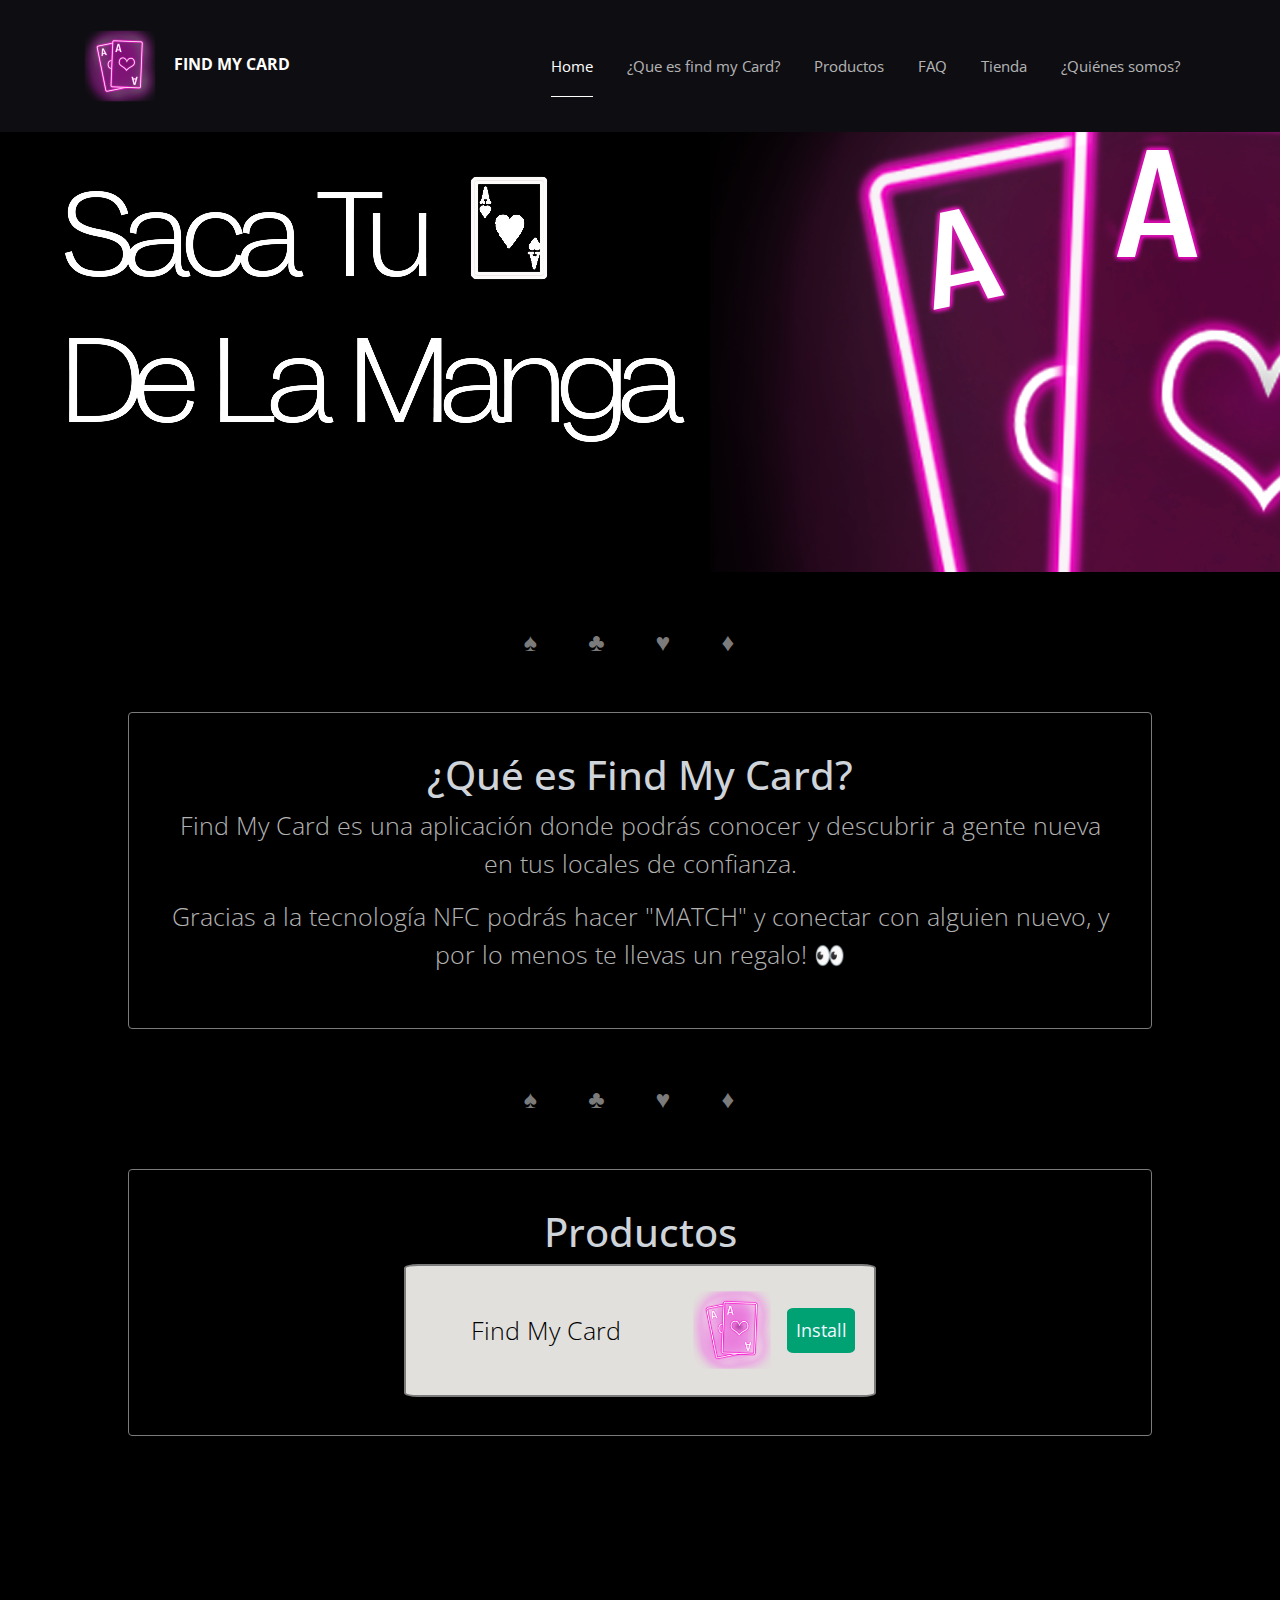
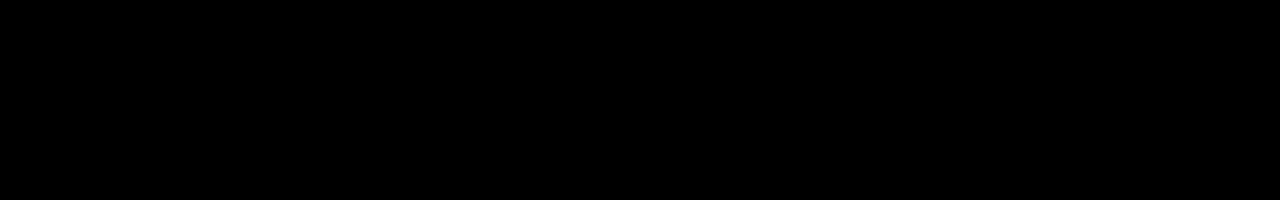
==== commit 8661c365: "second commit" ====
--- a/index.html
+++ b/index.html
@@ -33,7 +33,7 @@
         <div class="container">
           <div class="row align-items-center position-relative">
 
-            <div class="col-3">
+            <div class="col-3" style="padding: 0%;max-width: 41%; width: 40%;">
               <div class="site-logo">
                 
                 <a href="index.html" class="font-weight-bold"><img src="images/logo.png" alt="Image" class="logo"> find my card</a>
@@ -70,11 +70,29 @@
       <br>
       <img src="images/eslogan.png" srcset="">
 
-      <p class="centrar">
+      <p class="centrarIcons">
         ♠  ♣  ♥  ♦ 
       </p>
+    </div>
 
-
+    <div class="centrar card">
+      <h1 class="titulos">¿Qué es Find My Card?</h1>
+      <p> Find My Card es una aplicación donde podrás conocer y descubrir a gente nueva en tus locales de confianza. </p>
+      <p> Gracias a la tecnología NFC podrás hacer "MATCH" y conectar con alguien nuevo, y por lo menos te llevas un regalo! &#128064; </p>
+    </div>
+    <p class="centrarIcons">
+      ♠  ♣  ♥  ♦ 
+    </p>
+    <div class="centrar card">
+      <h1 class="titulos">Productos</h1>
+      <div class="androidlink">
+        <p style="color: black;">
+         Find My Card</p> 
+         <img src="images/logo.png" class="logoandroid" alt="hola">
+         <div class="installbutton">
+            <a href="https://play.google.com/store/apps/details?id=com.tinder&hl=es_PR&gl=US">Install</a>
+         </div>
+    </div>
     </div>
   
 
--- a/css/style.css
+++ b/css/style.css
@@ -37,7 +37,6 @@
     text-decoration: none !important; }
 
 .hero {
-  height: 100vh;
   width: 100%;
   background: #000000; }
 
@@ -55,14 +54,72 @@
   display: inline;
 }
 
-.centrar{
+.centrarIcons{
   margin-top: 4%;
+  margin-bottom: 4%;
   font-size: 25px;
   text-align: center;
   color: #7b7b7b;
   letter-spacing:22px ;
 }
 
+.centrar{
+  width: 80% !important;
+  margin: 0 auto !important;
+  font-size: 25px;
+  text-align: center;
+  color: #7b7b7b;
+  background-color: transparent;
+  border: #7b7b7b 1px solid;
+  padding: 3% !important;
+  
+}
+
+.titulos{
+  color: #ced4da;
+}
+
+.androidlink{
+  display: flex;
+  justify-content: center;
+  align-items: center;
+  flex-direction: row;
+  width: 50% !important;
+  margin: 0 auto;
+  background-color: antiquewhite;
+  padding: 1%;
+  padding-right: 2%;
+  border: #7b7b7b 2px solid;
+  border-radius: 3% 3% 3% 3% !important;
+  background-color: rgb(226, 224, 220);
+}
+
+.androidlink > p{
+  /* centrar en vertical */
+  display: flex;
+  justify-content: center;
+  align-items: center;
+  flex-direction: column;
+  width: 100%;
+  margin: 0 auto;
+  
+}
+
+.logoandroid{
+  width: 25% !important;
+}
+
+.installbutton{
+  background-color: #00a173;
+  padding: 2%;
+  font-size: 18px;
+  color: aliceblue;
+  border-radius: 10%;
+}
+
+.installbutton > a:hover, .installbutton > a:focus, .installbutton > a:active, .installbutton > a:visited, .installbutton > a:link{
+  color: aliceblue;
+}
 
 .site-navbar {
   margin-bottom: 0px;
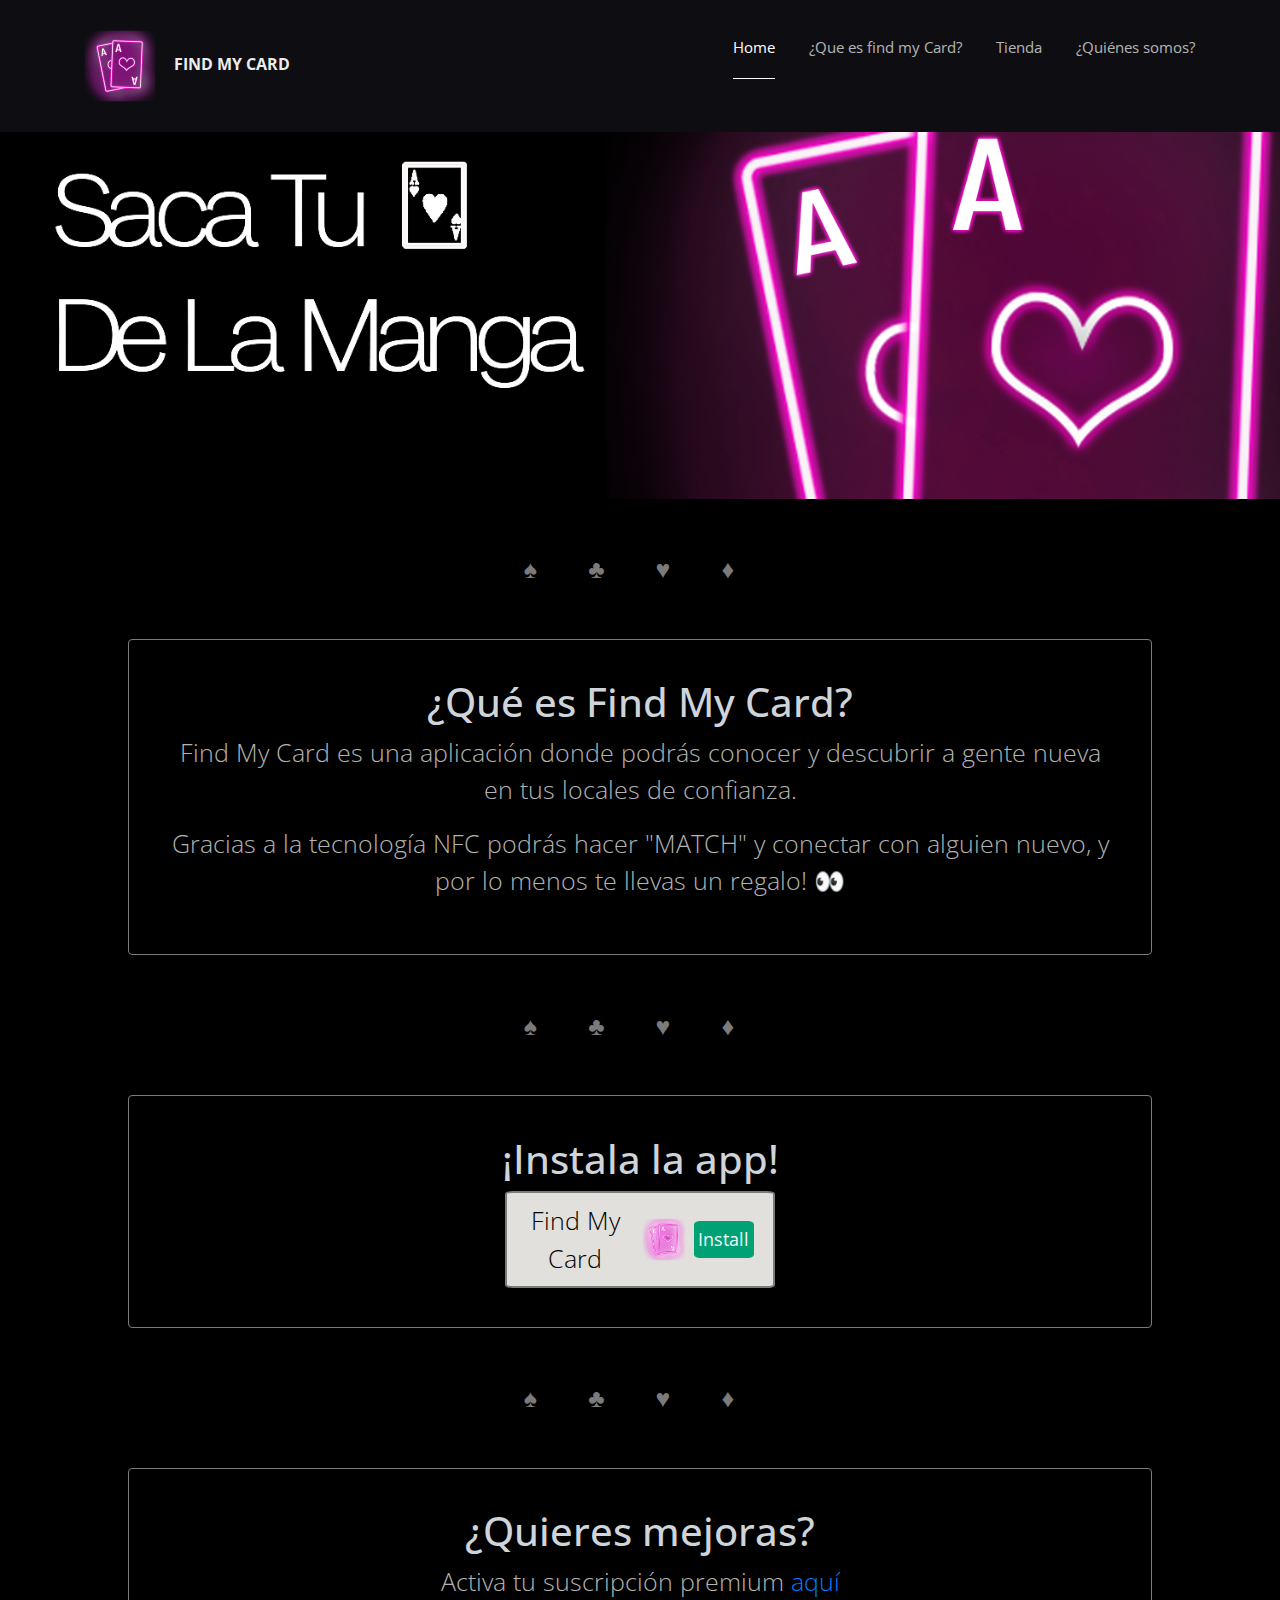
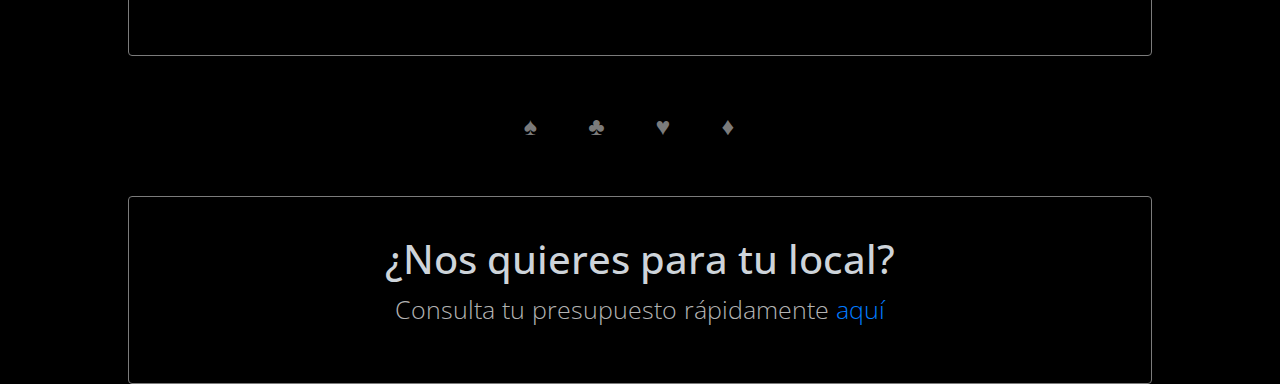
==== commit 7f8fb999: "beta 0.1.1" ====
--- a/index.html
+++ b/index.html
@@ -1,8 +1,9 @@
 <!doctype html>
-<html lang="en">
+<html lang="es">
   <head>
     <!-- Required meta tags -->
     <meta charset="utf-8">
+    <link rel="shortcut icon" href="images/logo.png">
     <meta name="viewport" content="width=device-width, initial-scale=1, shrink-to-fit=no">
     
     <link href="https://fonts.googleapis.com/css?family=Open+Sans:300,400,700" rel="stylesheet">
@@ -17,7 +18,7 @@
     <!-- Style -->
     <link rel="stylesheet" href="css/style.css">
 
-    <title>Website Menu #2</title>
+    <title>Find My Card</title>
   </head>
   <body>
     <div class="site-mobile-menu site-navbar-target">
@@ -31,32 +32,29 @@
       <header class="site-navbar site-navbar-target" role="banner">
 
         <div class="container">
-          <div class="row align-items-center position-relative">
+          <div class="row">
 
-            <div class="col-3" style="padding: 0%;max-width: 41%; width: 40%;">
+            <div class="" style="padding: 0%;max-width: 41%; width: 40%;">
               <div class="site-logo">
                 
-                <a href="index.html" class="font-weight-bold"><img src="images/logo.png" alt="Image" class="logo"> find my card</a>
+                <a href="index.html" ><img src="images/logo.png" alt="Image" class="logo"></a>
+                <p class="font-weight-bold Tit">FIND MY CARD</p>
               </div>
             </div>
 
-            <div class="col-9  text-right">
+            
               
 
               <span class="d-inline-block d-lg-none"><a href="#" class="text-primary site-menu-toggle js-menu-toggle py-5"><span class="icon-menu h3 text-white"></span></a></span>
 
-
               <nav class="site-navigation text-right ml-auto d-none d-lg-block" role="navigation">
                 <ul class="site-menu main-menu js-clone-nav ml-auto ">
                   <li class="active"><a href="#" class="nav-link">Home</a></li>
-                  <li><a href="#" class="nav-link">¿Que es find my Card?</a></li>
-                  <li><a href="#" class="nav-link">Productos</a></li>
-                  <li><a href="#" class="nav-link">FAQ</a></li>
-                  <li><a href="#" class="nav-link">Tienda</a></li>
-                  <li><a href="#" class="nav-link">¿Quiénes somos?</a></li>
+                  <li><a href="index.html#desc" class="nav-link">¿Que es find my Card?</a></li>
+                  <li><a href="precio.html" class="nav-link">Tienda</a></li>
+                  <li><a href="whoarewe.html" class="nav-link">¿Quiénes somos?</a></li>
                 </ul>
               </nav>
-            </div>
 
             
           </div>
@@ -68,14 +66,14 @@
       <br>
       <br>
       <br>
-      <img src="images/eslogan.png" srcset="">
+      <img src="images/eslogan.png" class="eslogan">
 
       <p class="centrarIcons">
         ♠  ♣  ♥  ♦ 
       </p>
     </div>
 
-    <div class="centrar card">
+    <div class="centrar card" id="desc">
       <h1 class="titulos">¿Qué es Find My Card?</h1>
       <p> Find My Card es una aplicación donde podrás conocer y descubrir a gente nueva en tus locales de confianza. </p>
       <p> Gracias a la tecnología NFC podrás hacer "MATCH" y conectar con alguien nuevo, y por lo menos te llevas un regalo! &#128064; </p>
@@ -84,7 +82,7 @@
       ♠  ♣  ♥  ♦ 
     </p>
     <div class="centrar card">
-      <h1 class="titulos">Productos</h1>
+      <h1 class="titulos">¡Instala la app!</h1>
       <div class="androidlink">
         <p style="color: black;">
          Find My Card</p> 
@@ -93,6 +91,20 @@
             <a href="https://play.google.com/store/apps/details?id=com.tinder&hl=es_PR&gl=US">Install</a>
          </div>
     </div>
+    </div>
+    <p class="centrarIcons">
+      ♠  ♣  ♥  ♦ 
+    </p>
+    <div class="centrar card">
+      <h1 class="titulos">¿Quieres mejoras?</h1>
+      <p> Activa tu suscripción premium <a href="precio.html">aquí</a></p>
+    </div>
+    <p class="centrarIcons">
+      ♠  ♣  ♥  ♦ 
+    </p>
+    <div class="centrar card">
+      <h1 class="titulos">¿Nos quieres para tu local?</h1>
+      <p> Consulta tu presupuesto rápidamente <a href="precio.html#local">aquí</a></p>
     </div>
   
 
--- a/css/style.css
+++ b/css/style.css
@@ -37,9 +37,49 @@
     text-decoration: none !important; }
 
 .hero {
-  width: 100%;
-  background: #000000; }
-
+  background: #000000; 
+
+}
+ .Tit{
+    color: #ebecec !important;
+    display: inline-block;
+  }
+
+  .container{
+    width: 100%;
+  }
+  html{
+    width: 100%;
+  }
+
+  .eslogan{
+    width: 100%;
+  }
+
+@media screen and (max-width: 800px) {
+  .hero {
+    padding-top: 15vh;
+    background: #000000; 
+    background-size: cover;
+    background-position: center center;
+    background-attachment: fixed; }
+
+  
+  .row{
+    display: flex !important;
+    flex-direction: row !important;
+    justify-content: space-around !important;
+    align-items: center;
+  }
+
+  
+  .logo{
+    inline-size: min-content !important;
+    overflow-wrap:  break-word !important;
+    word-wrap: normal !important;
+  }
+  
+  } 
   
 header{
   background-color: #0e0e12;
@@ -51,7 +91,6 @@
   /* margin: 0 auto;
   margin-top: 20px;
   margin-bottom: 20px; */
-  display: inline;
 }
 
 .centrarIcons{
@@ -84,7 +123,7 @@
   justify-content: center;
   align-items: center;
   flex-direction: row;
-  width: 50% !important;
+  width: 30vh !important;
   margin: 0 auto;
   background-color: antiquewhite;
   padding: 1%;
@@ -355,14 +394,14 @@
       position: relative;
       color: #212529; }
       .site-mobile-menu .site-nav-wrap a:hover {
-        color: #eb4d55; }
+        color: #d00df7  ; }
     .site-mobile-menu .site-nav-wrap li {
       position: relative;
       display: block; }
       .site-mobile-menu .site-nav-wrap li .nav-link.active {
         color: #eb4d55; }
       .site-mobile-menu .site-nav-wrap li.active > a {
-        color: #eb4d55; }
+        color: #d00df7; }
     .site-mobile-menu .site-nav-wrap .arrow-collapse {
       position: absolute;
       right: 0px;
